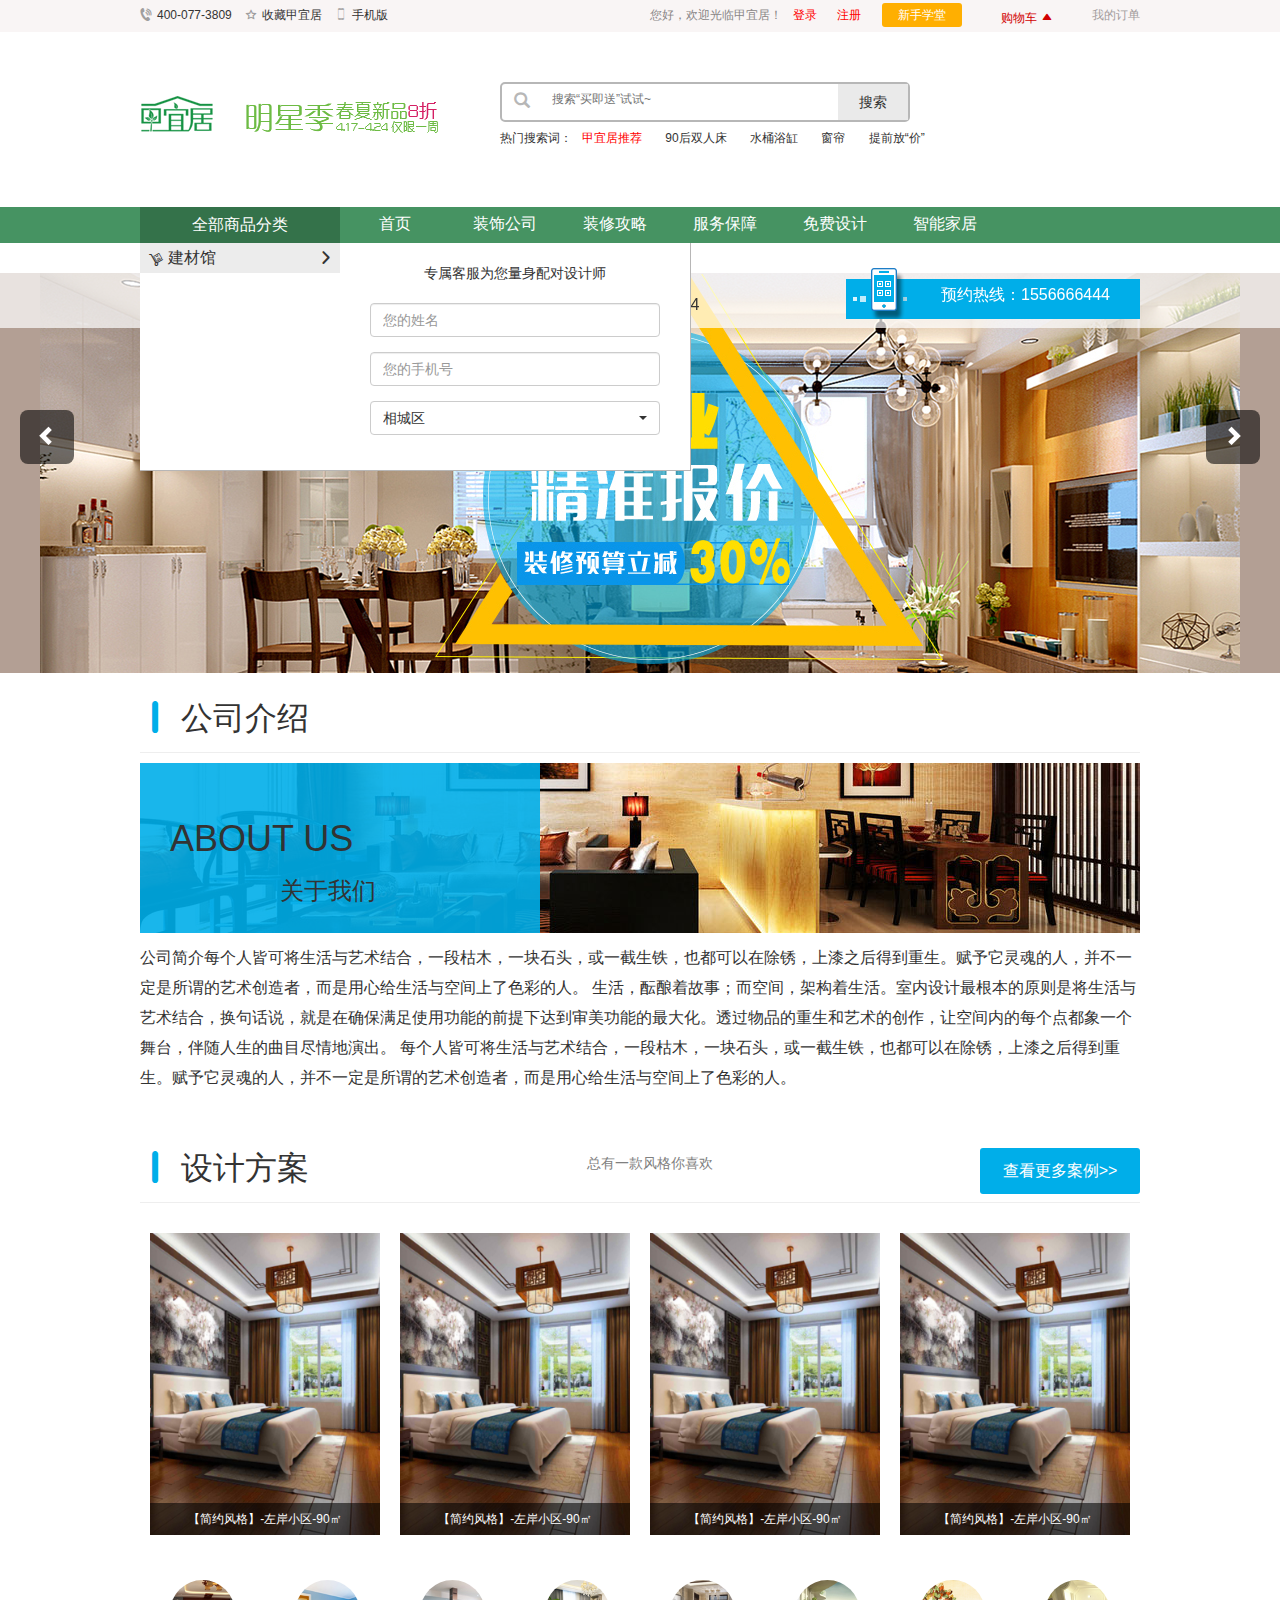
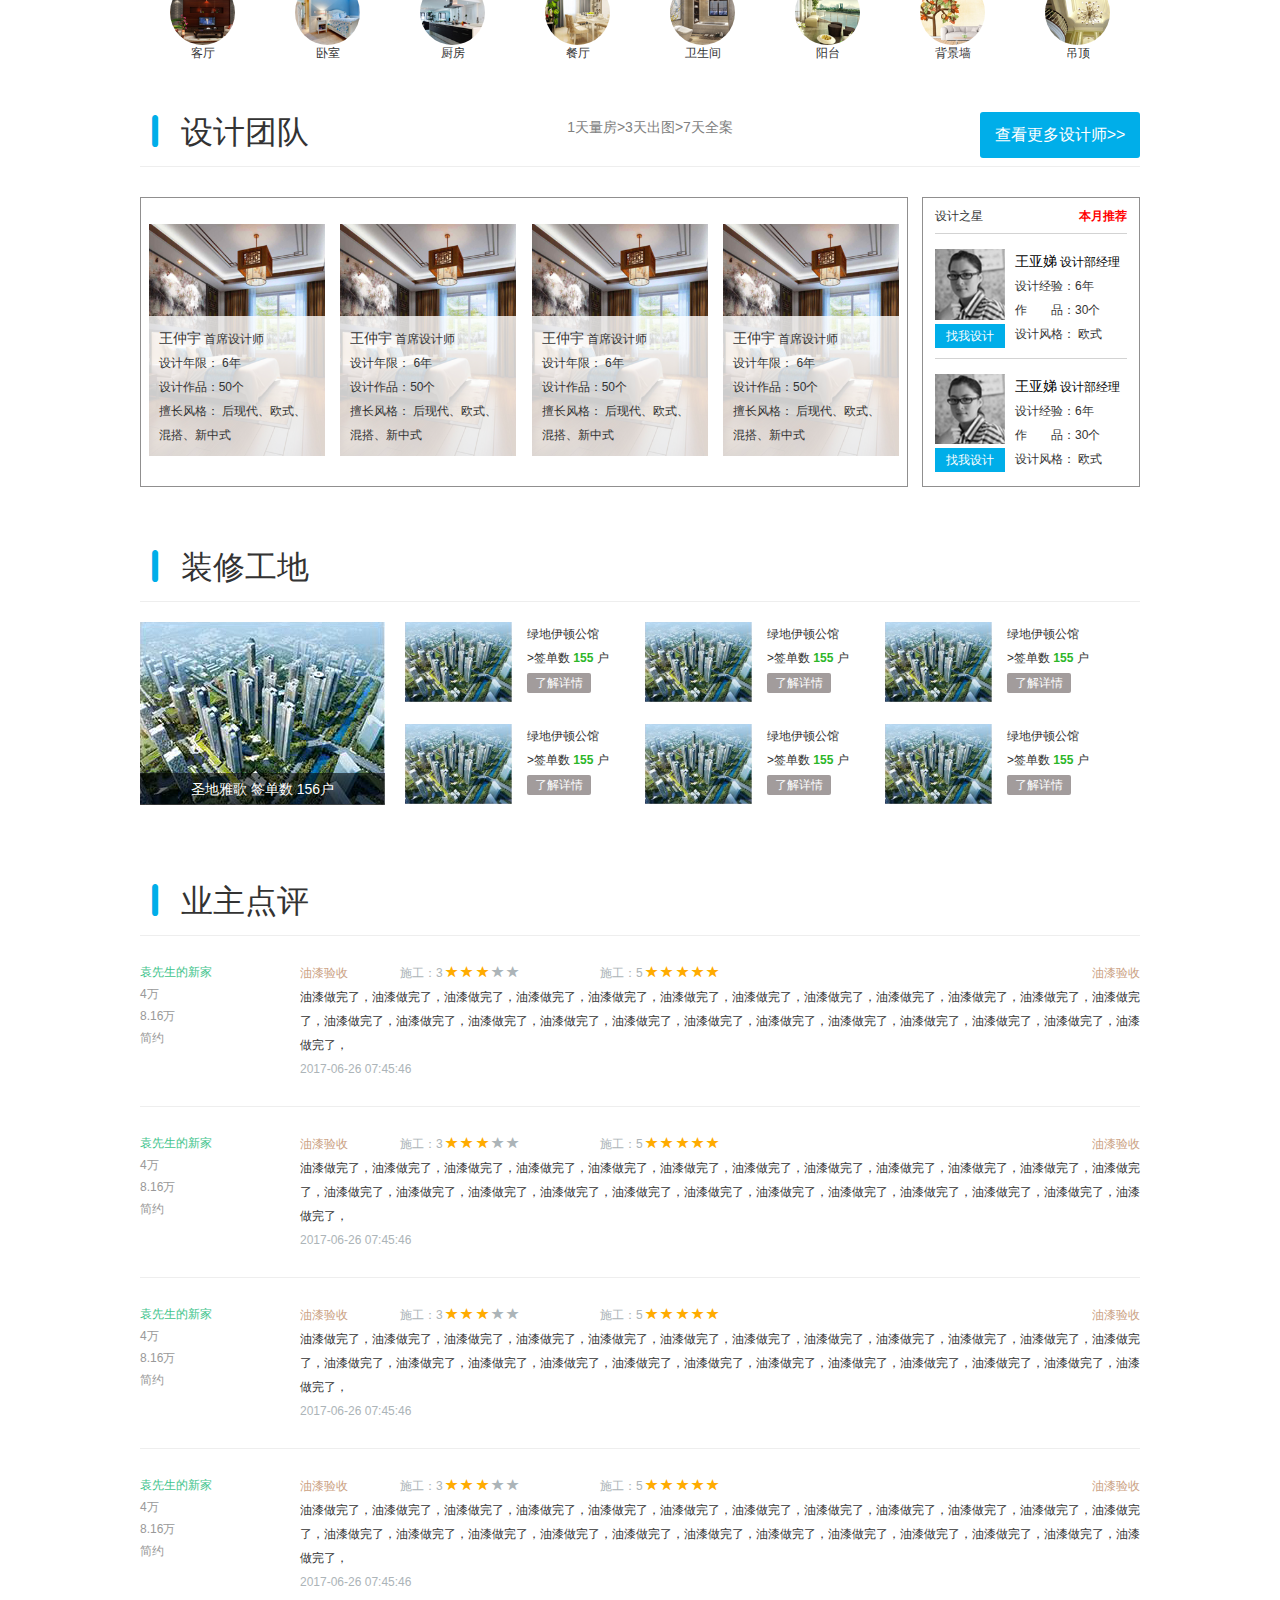
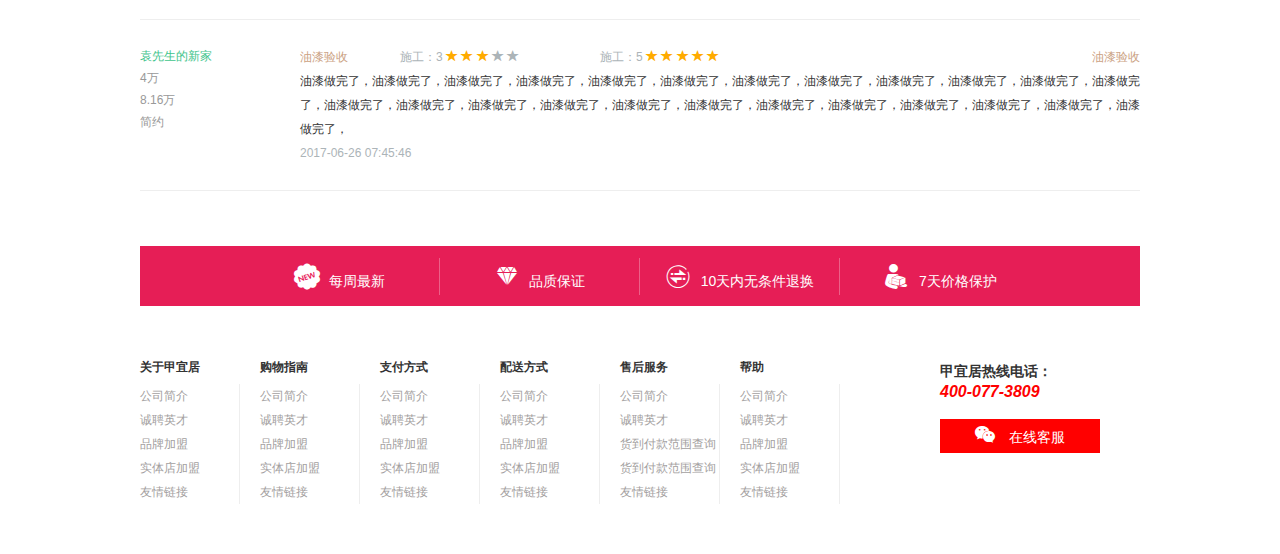
==== jyjjzgs.html @ 451e6f38 "add page" ====
<!DOCTYPE html>
<html lang="en">

<head>
    <title>甲宜居首页</title>
    <meta charset="UTF-8">
    <meta name="viewport" content="width=device-width, initial-scale=1">
    <link href="content/component/bootstrap-3.3.7-dist/css/bootstrap.css" rel="stylesheet">
    <link href="content/component/swiper2/idangerous.swiper.css" rel="stylesheet">
    <link href="content/component/bootstrap-select/bootstrap-select.css" rel="stylesheet">
    <link href="content/css/basic.css" rel="stylesheet">
    <link href="content/css/buttons.css" rel="stylesheet">
    <link rel="stylesheet" type="text/css" href="content/icon/iconfont.css">
</head>

<body>
    <div class="top_ad_bg clearfix">
        <div class="top_ad wrap-basic clearfix">
            <div class="fl top_ad_left">
                <i class="icon iconfont icon-dianhua t-one"></i>400-077-3809
                <i class="icon iconfont icon-star t-two"></i>收藏甲宜居
                <i class="icon iconfont icon-shouji t-third"></i>手机版
            </div>
            <div class="fr"><a class="topOrder" href="#">我的订单</a></div>
            <div class="shoppingCart fr"><span class="shoppingCart_txt">购物车</span> <i class="icon iconfont icon-arrow-left-copy"></i>
                <div class="shoppingProduct">
                    <ul class="shoppingProduct-ul">
                        <li class="clearfix">
                            <div class="shoppingProduct-img fl"><img src="content/img/pro.jpg"></div>
                            <div class="shoppingProduct-name fl"><span><a href="#">[jiayiju]花朵钻饰系列单肩斜挎包</a></span></div>
                            <div class="shoppingProduct-num fl"> <span class="badge pull-right">32</span> </div>
                            <div class="shoppingProduct-price fr"> <span>￥41158</span> </div>
                        </li>
                        <li class="clearfix">
                            <div class="shoppingProduct-img fl"><img src="content/img/pro.jpg"></div>
                            <div class="shoppingProduct-name fl"><span><a href="#">[jiayiju]花朵钻饰系列单肩斜挎包</a></span></div>
                            <div class="shoppingProduct-num fl"> <span class="badge pull-right">32</span> </div>
                            <div class="shoppingProduct-price fr"> <span>￥41158</span> </div>
                        </li>
                        <li class="clearfix">
                            <div class="shoppingProduct-img fl"><img src="content/img/pro.jpg"></div>
                            <div class="shoppingProduct-name fl"><span><a href="#">[jiayiju]花朵钻饰系列单肩斜挎包</a></span></div>
                            <div class="shoppingProduct-num fl"> <span class="badge pull-right">32</span> </div>
                            <div class="shoppingProduct-price fr"> <span>￥41158</span> </div>
                        </li>
                    </ul>
                </div>
            </div>
            <div class="fr top_ad_right">
                <span class="top_hello">您好，欢迎光临甲宜居！</span>
                <a href="#" class="top_login">登录</a>
                <a href="#" class="top_login">注册</a>
                <a class="top_button" href="#">新手学堂</a>
            </div>
        </div>
    </div>


    <div class="logo-head-bg clearfix">
        <div class="logo-head wrap-basic clearfix">
            <div class="logo-img fl"><img src="content/img/logo.png" alt=""></div>
            <div class="logo-seach fl">
                <div class="seach-content clearfix">
                    <div class="seach-icon fl"><i class="glyphicon glyphicon-search"></i></div>
                    <div class="seach-input-content fl"><input type="text" name="" value="" placeholder="搜索“买即送”试试~"></div>
                    <div class="seach-button fr"><a href="#">搜索</a></div>
                </div>
                <div class="seach-key clearfix">
                    <span class="seach-des">热门搜索词：</span><a href="#" class="red">甲宜居推荐</a> <a href="#">90后双人床</a>
                    <a href="#">水桶浴缸</a> <a href="#">窗帘</a> <a href="#">提前放“价”</a>
                </div>
            </div>
        </div>
    </div>

    <div class="head-navbg clearfix">
        <div class="head-nav-content wrap-basic clearfix">
            <div class="head-nav-product fl">
                <div class="head-nav-button"><a href="#">全部商品分类</a></div>
                <div class="head-nav-module clearfix">
                    <div class="head-nav-moduleA fl">
                        <div class="HeadNav-Tit headnav-wrap clearfix">
                            <div class="HeadNav-TitL fl"> <i class="icon iconfont icon-tuiche"></i> 建材馆 </div>
                            <div class="HeadNav-TitR fr"> <i class="icon iconfont icon-jiantou1"></i> </div>
                        </div>
                    </div>
                    <div class="head-nav-moduleB fr">
                        <h1 class="head-nav-message-tit">专属客服为您量身配对设计师</h1>
                        <div class="form-group head-nav-control">
                            <input type="text" class="form-control" id="name" placeholder="您的姓名">
                        </div>
                        <div class="form-group head-nav-control">
                            <input type="text" class="form-control" id="name" placeholder="您的手机号">
                        </div>
                        <div class="form-group head-nav-control">
                            <select class="selectpicker show-tick form-control">
                            <option>相城区</option>
                            <option>高新区</option>
                            <option>园区</option>
                            </select>
                        </div>
                        </div>
                        </div>
            </div>
            <div class="head-nav-list fr">
                <ul class="head-nav-list-ul clearfix">
                    <li><a href="#">首页</a></li>
                    <li><a href="#">装饰公司</a></li>
                    <li><a href="#">装修攻略</a></li>
                    <li><a href="#">服务保障</a></li>
                    <li><a href="#">免费设计</a></li>
                    <li><a href="#">智能家居</a></li>
                </ul>
            </div>
        </div>
    </div>

    <div class="head-banner-bg">
        <div class="head-banner-left head-banner-button"><i class="glyphicon glyphicon-chevron-left"></i></div>
        <div class="head-banner-right head-banner-button"><i class="glyphicon glyphicon-chevron-right"></i></div>
        <div class="head-banner-title-bg">
            <div class="head-banner-title wrap-basic clearfix">
                <div class="head-banner-company fl">
                    <h1 class="banner-name">苏州美即建筑装饰工程有限公司</h1> <span class="banner-quality">口碑值 3394</span> </div>
                <div class="head-banner-tel fr">
                    <div class="banner-tel-txt">预约热线：1556666444</div>
                    <div class="banner-weixin">
                        <img src="content/img/weixin.jpg" alt="">
                        <span>关注“一言信息”</span>
                    </div>
                </div>
            </div>
        </div>
        <div class="head-banner-content">
            <div class="swiper-container">
                <div class="swiper-wrapper">
                    <div class="swiper-slide" style="height:400px;background: url(content/img/banner01.jpg) top center no-repeat;
"></div>
                    <div class="swiper-slide" style="height:400px;background: url(content/img/banner02.jpg) top center no-repeat;
"></div>
                    <div class="swiper-slide" style="height:400px;background: url(content/img/banner03.jpg) top center no-repeat;
"></div>
                </div>
            </div>
        </div>
    </div>

    <div class="about-bg">
        <div class="wrap-basic">
            <div class="top-about-tit">
                <i class="icon iconfont icon-shuxian"></i> 公司介绍
            </div>
            <div class="top-about-img">
                <div class="about-txt">
                    <div class="about-en">about us</div>
                    <div class="about-ch">关于我们</div>
                </div>
            </div>
            <div class="top-about-profile">
                公司简介每个人皆可将生活与艺术结合，一段枯木，一块石头，或一截生铁，也都可以在除锈，上漆之后得到重生。赋予它灵魂的人，并不一定是所谓的艺术创造者，而是用心给生活与空间上了色彩的人。 生活，酝酿着故事；而空间，架构着生活。室内设计最根本的原则是将生活与艺术结合，换句话说，就是在确保满足使用功能的前提下达到审美功能的最大化。透过物品的重生和艺术的创作，让空间内的每个点都象一个舞台，伴随人生的曲目尽情地演出。
                每个人皆可将生活与艺术结合，一段枯木，一块石头，或一截生铁，也都可以在除锈，上漆之后得到重生。赋予它灵魂的人，并不一定是所谓的艺术创造者，而是用心给生活与空间上了色彩的人。
            </div>
        </div>
    </div>

    <div class="DesignScheme-bg">
        <div class="DesignScheme-tit wrap-basic clearfix">
            <div class="DesignScheme-tit-left fl"><i class="icon iconfont icon-shuxian"></i> 设计方案</div>
            <div class="DesignScheme-tit-mid fl">总有一款风格你喜欢</div>
            <div class="DesignScheme-tit-right fr"><a href="#">查看更多案例>></a></div>
        </div>

        <div class="DesignScheme-content wrap-basic">
            <ul class="clearfix">
                <li>
                    <div class="DesignScheme-name"><a href="#">【简约风格】-左岸小区-90㎡</a></div>
                    <div class="DesignScheme-img"><img src="content/img/design.jpg" alt=""></div>
                </li>
                <li>
                    <div class="DesignScheme-name"><a href="#">【简约风格】-左岸小区-90㎡</a></div>
                    <div class="DesignScheme-img"><img src="content/img/design.jpg" alt=""></div>
                </li>
                <li>
                    <div class="DesignScheme-name"><a href="#">【简约风格】-左岸小区-90㎡</a></div>
                    <div class="DesignScheme-img"><img src="content/img/design.jpg" alt=""></div>
                </li>
                <li>
                    <div class="DesignScheme-name"><a href="#">【简约风格】-左岸小区-90㎡</a></div>
                    <div class="DesignScheme-img"><img src="content/img/design.jpg" alt=""></div>
                </li>
            </ul>
        </div>

        <div class="DesignScheme-classify wrap-basic">
            <ul class="clearfix">
                <li>
                    <div class="DesignScheme-design-img"><a href="#"><img src="content/img/keting.jpg" alt=""></a></div>
                    <span class="DesignScheme-design-name">客厅</span>
                </li>
                <li>
                    <div class="DesignScheme-design-img"><a href="#"><img src="content/img/woshi.jpg" alt=""></a></div>
                    <span class="DesignScheme-design-name">卧室</span>
                </li>
                <li>
                    <div class="DesignScheme-design-img"><a href="#"><img src="content/img/chufang.jpg" alt=""></a></div>
                    <span class="DesignScheme-design-name">厨房</span>
                </li>
                <li>
                    <div class="DesignScheme-design-img"><a href="#"><img src="content/img/chanting.jpg" alt=""></a></div>
                    <span class="DesignScheme-design-name">餐厅</span>
                </li>
                <li>
                    <div class="DesignScheme-design-img"><a href="#"><img src="content/img/weishengjian.jpg" alt=""></a></div>
                    <span class="DesignScheme-design-name">卫生间</span>
                </li>
                <li>
                    <div class="DesignScheme-design-img"><a href="#"><img src="content/img/yangtai.jpg" alt=""></a></div>
                    <span class="DesignScheme-design-name">阳台</span>
                </li>
                <li>
                    <div class="DesignScheme-design-img"><a href="#"><img src="content/img/beijingqiang.jpg" alt=""></a></div>
                    <span class="DesignScheme-design-name">背景墙</span>
                </li>
                <li>
                    <div class="DesignScheme-design-img"><a href="#"><img src="content/img/diaoding.jpg" alt=""></a></div>
                    <span class="DesignScheme-design-name">吊顶</span>
                </li>
            </ul>
        </div>
    </div>


    <div class="DesignTeam-bg">
        <div class="DesignScheme-tit wrap-basic clearfix">
            <div class="DesignScheme-tit-left fl"><i class="icon iconfont icon-shuxian"></i> 设计团队</div>
            <div class="DesignScheme-tit-mid fl">1天量房>3天出图>7天全案</div>
            <div class="DesignScheme-tit-right fr"><a href="#"> 查看更多设计师>> </a></div>
        </div>

        <div class="DesignTeam-details wrap-basic clearfix">
            <div class="DesignTeam-people fl">
                <ul class="DesignTeam-list clearfix">
                    <li>
                        <a href="#"><img src="content/img/design.jpg" alt=""></a>
                        <div class="DesignTeam-member-name">
                            <span class="DTname">王仲宇</span> 首席设计师
                            <BR>
                            <p>设计年限： 6年
                                <BR> 设计作品：50个
                                <BR> 擅长风格： 后现代、欧式、 混搭、新中式
                            </p>
                        </div>
                    </li>
                    <li>
                        <a href="#"><img src="content/img/design.jpg" alt=""></a>
                        <div class="DesignTeam-member-name">
                            <span class="DTname">王仲宇</span> 首席设计师
                            <BR>
                            <p>设计年限： 6年
                                <BR> 设计作品：50个
                                <BR> 擅长风格： 后现代、欧式、 混搭、新中式
                            </p>
                        </div>
                    </li>
                    <li>
                        <a href="#"><img src="content/img/design.jpg" alt=""></a>
                        <div class="DesignTeam-member-name">
                            <span class="DTname">王仲宇</span> 首席设计师
                            <BR>
                            <p>设计年限： 6年
                                <BR> 设计作品：50个
                                <BR> 擅长风格： 后现代、欧式、 混搭、新中式
                            </p>
                        </div>
                    </li>
                    <li>
                        <a href="#"><img src="content/img/design.jpg" alt=""></a>
                        <div class="DesignTeam-member-name">
                            <span class="DTname">王仲宇</span> 首席设计师
                            <BR>
                            <p>设计年限： 6年
                                <BR> 设计作品：50个
                                <BR> 擅长风格： 后现代、欧式、 混搭、新中式
                            </p>
                        </div>
                    </li>
                </ul>
            </div>
            <div class="DesignTeam-star fr">
                <div class="DesignTeam-star-top clearfix">
                    <div class="DesignTeam-star-topL fl">设计之星</div>
                    <div class="DesignTeam-star-topR fr">本月推荐</div>
                </div>

                <div class="DesignTeam-star-list">
                    <ul>
                        <li class="clearfix">
                            <div class="DT-star-L fl">
                                <img src="content/img/people.jpg" alt="">
                                <a href="#" class="DT-A">找我设计</a>
                            </div>
                            <div class="DT-star-R fr">
                                <div class="starName"><span>王亚娣</span> 设计部经理</div>
                                设计经验：6年
                                <BR> 作　　品：30个
                                <BR> 设计风格： 欧式
                            </div>
                        </li>
                        <li class="clearfix">
                            <div class="DT-star-L fl">
                                <img src="content/img/people.jpg" alt="">
                                <a href="#" class="DT-A">找我设计</a>
                            </div>
                            <div class="DT-star-R fr">
                                <div class="starName"><span>王亚娣</span> 设计部经理</div>
                                设计经验：6年
                                <BR> 作　　品：30个
                                <BR> 设计风格： 欧式
                            </div>
                        </li>
                    </ul>
                </div>
            </div>
        </div>
    </div>

    <div class="workplace-bg">
        <div class="workplace-tit wrap-basic">
            <div class="top-about-tit">
                <i class="icon iconfont icon-shuxian"></i> 装修工地
            </div>
            <div class="workplace-one clearfix wrap-basic">
                <div class="fl workplace-one-L">
                    <div class="workplace-big-name">圣地雅歌 签单数 156户</div>
                    <img src="content/img/workplace.jpg" width="245" height="183" alt=""></div>
                <div class="fr workplace-one-R clearfix">
                    <ul class="workplace-one-ul">
                        <li class="clearfix">
                            <div class="workplace-sm-img fl"><img src="content/img/workplace.jpg" height="80" width="107" alt=""></div>
                            <div class="workplace-sm-txt fr">
                                <span>绿地伊顿公馆</span>
                                <BR>
                                <span class="qd-num">>签单数 <b>155</b> 户</span>
                                <BR>
                                <a href="#" class="wp-button">了解详情</a>
                            </div>
                        </li>
                        <li class="clearfix">
                            <div class="workplace-sm-img fl"><img src="content/img/workplace.jpg" height="80" width="107" alt=""></div>
                            <div class="workplace-sm-txt fr">
                                <span>绿地伊顿公馆</span>
                                <BR>
                                <span class="qd-num">>签单数 <b>155</b> 户</span>
                                <BR>
                                <a href="#" class="wp-button">了解详情</a>
                            </div>
                        </li>
                        <li class="clearfix">
                            <div class="workplace-sm-img fl"><img src="content/img/workplace.jpg" height="80" width="107" alt=""></div>
                            <div class="workplace-sm-txt fr">
                                <span>绿地伊顿公馆</span>
                                <BR>
                                <span class="qd-num">>签单数 <b>155</b> 户</span>
                                <BR>
                                <a href="#" class="wp-button">了解详情</a>
                            </div>
                        </li>
                        <li class="clearfix">
                            <div class="workplace-sm-img fl"><img src="content/img/workplace.jpg" height="80" width="107" alt=""></div>
                            <div class="workplace-sm-txt fr">
                                <span>绿地伊顿公馆</span>
                                <BR>
                                <span class="qd-num">>签单数 <b>155</b> 户</span>
                                <BR>
                                <a href="#" class="wp-button">了解详情</a>
                            </div>
                        </li>
                        <li class="clearfix">
                            <div class="workplace-sm-img fl"><img src="content/img/workplace.jpg" height="80" width="107" alt=""></div>
                            <div class="workplace-sm-txt fr">
                                <span>绿地伊顿公馆</span>
                                <BR>
                                <span class="qd-num">>签单数 <b>155</b> 户</span>
                                <BR>
                                <a href="#" class="wp-button">了解详情</a>
                            </div>
                        </li>
                        <li class="clearfix">
                            <div class="workplace-sm-img fl"><img src="content/img/workplace.jpg" height="80" width="107" alt=""></div>
                            <div class="workplace-sm-txt fr">
                                <span>绿地伊顿公馆</span>
                                <BR>
                                <span class="qd-num">>签单数 <b>155</b> 户</span>
                                <BR>
                                <a href="#" class="wp-button">了解详情</a>
                            </div>
                        </li>
                    </ul>
                </div>
            </div>
            <div class="workplace-two clearfix wrap-basic"></div>
        </div>
    </div>


    <div class="ownerReviews-bg">
        <div class="ownerReviews-all wrap-basic">
            <div class="top-about-tit">
                <i class="icon iconfont icon-shuxian"></i> 业主点评
            </div>
            <div class="ownerReviews-content">
                <ul class="ownerReviews-ul">
                    <li class="clearfix">
                        <div class="ownerReviews-ownername fl">
                            <span>袁先生的新家</span>
                            <p>4万
                                <BR> 8.16万
                                <BR> 简约
                            </p>
                        </div>
                        <div class="ownerReviews-ownercomment fr">
                            <div class="ownerReviews-oneline clearfix">
                                <div class="ownerReviews-oneline-a fl">油漆验收</div>
                                <div class="ownerReviews-oneline-b fl">施工：3 <i class="glyphicon glyphicon-star yell"></i> <i class="glyphicon glyphicon-star yell"></i>                                    <i class="glyphicon glyphicon-star yell"></i> <i class="glyphicon glyphicon-star"></i>                                    <i class="glyphicon glyphicon-star"></i> </div>
                                <div class="ownerReviews-oneline-c fl">施工：5 <i class="glyphicon glyphicon-star yell"></i> <i class="glyphicon glyphicon-star yell"></i>                                    <i class="glyphicon glyphicon-star yell"></i> <i class="glyphicon glyphicon-star yell"></i>                                    <i class="glyphicon glyphicon-star yell"></i> </div>
                                <div class="ownerReviews-oneline-d fr">油漆验收</div>
                            </div>
                            <div class="ownerReviews-twoline">
                                油漆做完了，油漆做完了，油漆做完了，油漆做完了，油漆做完了，油漆做完了，油漆做完了，油漆做完了，油漆做完了，油漆做完了，油漆做完了，油漆做完了，油漆做完了，油漆做完了，油漆做完了，油漆做完了，油漆做完了，油漆做完了，油漆做完了，油漆做完了，油漆做完了，油漆做完了，油漆做完了，油漆做完了，
                            </div>
                            <div class="ownerReviews-timeline">
                                2017-06-26 07:45:46
                            </div>

                        </div>
                    </li>
                    <li class="clearfix">
                        <div class="ownerReviews-ownername fl">
                            <span>袁先生的新家</span>
                            <p>4万
                                <BR> 8.16万
                                <BR> 简约
                            </p>
                        </div>
                        <div class="ownerReviews-ownercomment fr">
                            <div class="ownerReviews-oneline clearfix">
                                <div class="ownerReviews-oneline-a fl">油漆验收</div>
                                <div class="ownerReviews-oneline-b fl">施工：3 <i class="glyphicon glyphicon-star yell"></i> <i class="glyphicon glyphicon-star yell"></i>                                    <i class="glyphicon glyphicon-star yell"></i> <i class="glyphicon glyphicon-star"></i>                                    <i class="glyphicon glyphicon-star"></i> </div>
                                <div class="ownerReviews-oneline-c fl">施工：5 <i class="glyphicon glyphicon-star yell"></i> <i class="glyphicon glyphicon-star yell"></i>                                    <i class="glyphicon glyphicon-star yell"></i> <i class="glyphicon glyphicon-star yell"></i>                                    <i class="glyphicon glyphicon-star yell"></i> </div>
                                <div class="ownerReviews-oneline-d fr">油漆验收</div>
                            </div>
                            <div class="ownerReviews-twoline">
                                油漆做完了，油漆做完了，油漆做完了，油漆做完了，油漆做完了，油漆做完了，油漆做完了，油漆做完了，油漆做完了，油漆做完了，油漆做完了，油漆做完了，油漆做完了，油漆做完了，油漆做完了，油漆做完了，油漆做完了，油漆做完了，油漆做完了，油漆做完了，油漆做完了，油漆做完了，油漆做完了，油漆做完了，
                            </div>
                            <div class="ownerReviews-timeline">
                                2017-06-26 07:45:46
                            </div>

                        </div>
                    </li>
                    <li class="clearfix">
                        <div class="ownerReviews-ownername fl">
                            <span>袁先生的新家</span>
                            <p>4万
                                <BR> 8.16万
                                <BR> 简约
                            </p>
                        </div>
                        <div class="ownerReviews-ownercomment fr">
                            <div class="ownerReviews-oneline clearfix">
                                <div class="ownerReviews-oneline-a fl">油漆验收</div>
                                <div class="ownerReviews-oneline-b fl">施工：3 <i class="glyphicon glyphicon-star yell"></i> <i class="glyphicon glyphicon-star yell"></i>                                    <i class="glyphicon glyphicon-star yell"></i> <i class="glyphicon glyphicon-star"></i>                                    <i class="glyphicon glyphicon-star"></i> </div>
                                <div class="ownerReviews-oneline-c fl">施工：5 <i class="glyphicon glyphicon-star yell"></i> <i class="glyphicon glyphicon-star yell"></i>                                    <i class="glyphicon glyphicon-star yell"></i> <i class="glyphicon glyphicon-star yell"></i>                                    <i class="glyphicon glyphicon-star yell"></i> </div>
                                <div class="ownerReviews-oneline-d fr">油漆验收</div>
                            </div>
                            <div class="ownerReviews-twoline">
                                油漆做完了，油漆做完了，油漆做完了，油漆做完了，油漆做完了，油漆做完了，油漆做完了，油漆做完了，油漆做完了，油漆做完了，油漆做完了，油漆做完了，油漆做完了，油漆做完了，油漆做完了，油漆做完了，油漆做完了，油漆做完了，油漆做完了，油漆做完了，油漆做完了，油漆做完了，油漆做完了，油漆做完了，
                            </div>
                            <div class="ownerReviews-timeline">
                                2017-06-26 07:45:46
                            </div>

                        </div>
                    </li>
                    <li class="clearfix">
                        <div class="ownerReviews-ownername fl">
                            <span>袁先生的新家</span>
                            <p>4万
                                <BR> 8.16万
                                <BR> 简约
                            </p>
                        </div>
                        <div class="ownerReviews-ownercomment fr">
                            <div class="ownerReviews-oneline clearfix">
                                <div class="ownerReviews-oneline-a fl">油漆验收</div>
                                <div class="ownerReviews-oneline-b fl">施工：3 <i class="glyphicon glyphicon-star yell"></i> <i class="glyphicon glyphicon-star yell"></i>                                    <i class="glyphicon glyphicon-star yell"></i> <i class="glyphicon glyphicon-star"></i>                                    <i class="glyphicon glyphicon-star"></i> </div>
                                <div class="ownerReviews-oneline-c fl">施工：5 <i class="glyphicon glyphicon-star yell"></i> <i class="glyphicon glyphicon-star yell"></i>                                    <i class="glyphicon glyphicon-star yell"></i> <i class="glyphicon glyphicon-star yell"></i>                                    <i class="glyphicon glyphicon-star yell"></i> </div>
                                <div class="ownerReviews-oneline-d fr">油漆验收</div>
                            </div>
                            <div class="ownerReviews-twoline">
                                油漆做完了，油漆做完了，油漆做完了，油漆做完了，油漆做完了，油漆做完了，油漆做完了，油漆做完了，油漆做完了，油漆做完了，油漆做完了，油漆做完了，油漆做完了，油漆做完了，油漆做完了，油漆做完了，油漆做完了，油漆做完了，油漆做完了，油漆做完了，油漆做完了，油漆做完了，油漆做完了，油漆做完了，
                            </div>
                            <div class="ownerReviews-timeline">
                                2017-06-26 07:45:46
                            </div>

                        </div>
                    </li>
                    <li class="clearfix">
                        <div class="ownerReviews-ownername fl">
                            <span>袁先生的新家</span>
                            <p>4万
                                <BR> 8.16万
                                <BR> 简约
                            </p>
                        </div>
                        <div class="ownerReviews-ownercomment fr">
                            <div class="ownerReviews-oneline clearfix">
                                <div class="ownerReviews-oneline-a fl">油漆验收</div>
                                <div class="ownerReviews-oneline-b fl">施工：3 <i class="glyphicon glyphicon-star yell"></i> <i class="glyphicon glyphicon-star yell"></i>                                    <i class="glyphicon glyphicon-star yell"></i> <i class="glyphicon glyphicon-star"></i>                                    <i class="glyphicon glyphicon-star"></i> </div>
                                <div class="ownerReviews-oneline-c fl">施工：5 <i class="glyphicon glyphicon-star yell"></i> <i class="glyphicon glyphicon-star yell"></i>                                    <i class="glyphicon glyphicon-star yell"></i> <i class="glyphicon glyphicon-star yell"></i>                                    <i class="glyphicon glyphicon-star yell"></i> </div>
                                <div class="ownerReviews-oneline-d fr">油漆验收</div>
                            </div>
                            <div class="ownerReviews-twoline">
                                油漆做完了，油漆做完了，油漆做完了，油漆做完了，油漆做完了，油漆做完了，油漆做完了，油漆做完了，油漆做完了，油漆做完了，油漆做完了，油漆做完了，油漆做完了，油漆做完了，油漆做完了，油漆做完了，油漆做完了，油漆做完了，油漆做完了，油漆做完了，油漆做完了，油漆做完了，油漆做完了，油漆做完了，
                            </div>
                            <div class="ownerReviews-timeline">
                                2017-06-26 07:45:46
                            </div>

                        </div>
                    </li>
                </ul>
            </div>
        </div>
    </div>


    <div class="fnav-bg">
        <div class="fnav wrap-basic">
            <ul>
                <li><i class="icon iconfont icon-new"></i> 每周最新</li>
                <li><i class="icon iconfont icon-pinzhi"></i> 品质保证</li>
                <li><i class="icon iconfont icon-tuihuanhuo"></i> 10天内无条件退换</li>
                <li><i class="icon iconfont icon-kuaidi"></i> 7天价格保护</li>
            </ul>
        </div>
    </div>

    <div class="foot-content-bg">
        <div class="foot-content wrap-basic clearfix">
            <div class="foot-navlist fl clearfix">

                <div class="foot-nav-one fl">
                    <h2>关于甲宜居</h2>
                    <ul class="second-foot-nav">
                        <li><a href="#">公司简介</a></li>
                        <li><a href="#">诚聘英才</a></li>
                        <li><a href="#">品牌加盟</a></li>
                        <li><a href="#">实体店加盟</a></li>
                        <li><a href="#">友情链接</a></li>
                    </ul>
                </div>

                <div class="foot-nav-two fl">
                    <h2>购物指南</h2>
                    <ul class="second-foot-nav">
                        <li><a href="#">公司简介</a></li>
                        <li><a href="#">诚聘英才</a></li>
                        <li><a href="#">品牌加盟</a></li>
                        <li><a href="#">实体店加盟</a></li>
                        <li><a href="#">友情链接</a></li>
                    </ul>
                </div>

                <div class="foot-nav-third fl">
                    <h2>支付方式</h2>
                    <ul class="second-foot-nav">
                        <li><a href="#">公司简介</a></li>
                        <li><a href="#">诚聘英才</a></li>
                        <li><a href="#">品牌加盟</a></li>
                        <li><a href="#">实体店加盟</a></li>
                        <li><a href="#">友情链接</a></li>
                    </ul>
                </div>

                <div class="foot-nav-four fl">
                    <h2>配送方式</h2>
                    <ul class="second-foot-nav">
                        <li><a href="#">公司简介</a></li>
                        <li><a href="#">诚聘英才</a></li>
                        <li><a href="#">品牌加盟</a></li>
                        <li><a href="#">实体店加盟</a></li>
                        <li><a href="#">友情链接</a></li>
                    </ul>
                </div>

                <div class="foot-nav-five fl">
                    <h2>售后服务</h2>
                    <ul class="second-foot-nav">
                        <li><a href="#">公司简介</a></li>
                        <li><a href="#">诚聘英才</a></li>
                        <li><a href="#">货到付款范围查询</a></li>
                        <li><a href="#">货到付款范围查询</a></li>
                        <li><a href="#">友情链接</a></li>
                    </ul>
                </div>

                <div class="foot-nav-six fl">
                    <h2>帮助</h2>
                    <ul class="second-foot-nav">
                        <li><a href="#">公司简介</a></li>
                        <li><a href="#">诚聘英才</a></li>
                        <li><a href="#">品牌加盟</a></li>
                        <li><a href="#">实体店加盟</a></li>
                        <li><a href="#">友情链接</a></li>
                    </ul>
                </div>

            </div>
            <div class="foot-weixin fr">
                <span class="foot-bottom-txt">甲宜居热线电话：</span>
                <span class="foot-bottom-tel"><i>400-077-3809</i></span>
                <a href="#" class="foot-kefu">
                     <i class="icon iconfont icon-weixin" ></i> 在线客服 
                  </a>
            </div>
        </div>
    </div>

    <script src="content/js/jquery.js"></script>
    <script src="content/component/bootstrap-3.3.7-dist/js/bootstrap.js"></script>
    <script src="content/component/swiper2/idangerous.swiper.min.js"></script>
    <script src="content/component/bootstrap-select/bootstrap-select.js"></script>
    <script src="content/js/basic.js"></script>
</body>

</html>
---- content/css/basic.css ----
/* 公共部分 */

body,
ul,
ol,
li,
p,
h1,
h2,
h3,
h4,
h5,
h6,
form,
fieldset,
table,
td,
img,
div {
    margin: 0;
    padding: 0;
    border: 0;
}

ul,
ol {
    list-style-type: none;
}

select,
input,
img,
select {
    vertical-align: middle;
}

table {
    border-collapse: collapse;
    border-spacing: 0;
}

p {
    word-wrap: break-word
}

body {
    font-family: '微软雅黑', Arial, Helvetica, sans-serif;
    color: #333;
    font-size: 12px;
}

a,
a:visited,
a:hover,
a:active {
    text-decoration: none;
}

a {
    color: #333;
    transition: all .2s ease .2s;
    -moz-transition: all .2s ease .2s;
    -o-transition: all .2s ease .2s;
    -webkit-transition: all .2s ease .2s;
}

.fl {
    float: left;
}

.fr {
    float: right;
}

.tranbottom {
    transform: rotate(180deg);
    -ms-transform: rotate(180deg);
    -moz-transform: rotate(180deg);
    -webkit-transform: rotate(180deg);
    -o-transform: rotate(180deg);
}

.wrap-basic {
    width: 1000px;
    margin: 0 auto;
    text-align: left;
}

.yell {
    color: #ffab00;
}


/* 头部工具条 */

.top_ad_bg {
    background-color: #f9f5f5;
    height: 32px;
}

.top_ad .t-one {
    padding: 0 5px 0 0;
}

.top_ad .t-two {
    padding: 0 5px 0 10px;
}

.top_ad .t-third {
    padding: 0 5px 0 10px;
}

.top_ad i {
    color: #a09e9e;
}

.top_ad_left {
    width: 350px;
    line-height: 30px;
}

.top_ad_right {
    line-height: 30px;
}

.top_ad_right a.top_button {
    display: inline-block;
    width: 80px;
    margin: 0 10px;
    text-align: center;
    background-color: #ffaf01;
    border-radius: 3px;
    line-height: 24px;
    color: #fff;
    height: 24px;
}

.top_ad_right a.top_button:hover {
    background-color: #339966;
}

.top_ad_right a.top_login {
    margin: 0 8px;
    color: red;
}

.shoppingCart {
    width: 100px;
    margin: 4px 15px 0 5px;
    border-left: 1px solid #f9f5f5;
    border-top: 1px solid #f9f5f5;
    border-right: 1px solid #f9f5f5;
    line-height: 26px;
    height: 26px;
    text-align: center;
    position: relative;
}

.shoppingCart:hover {
    background-color: #fff;
    border-left: 1px solid #eee;
    border-top: 1px solid #eee;
    border-right: 1px solid #eee;
}

.shoppingCart .shoppingCart_txt {
    color: #d10000;
    cursor: pointer;
}

.shoppingCart .shoppingProduct {
    width: 290px;
    position: absolute;
    text-align: left;
    background-color: #fff;
    border: 1px solid #eee;
    left: -127px;
    top: 25px;
    display: none;
}

.shoppingCart .shoppingProduct-ul {
    width: 270px;
    margin: 10px auto;
}

.shoppingCart .shoppingProduct-ul li {
    padding: 10px 0 10px 0;
    border-bottom: 1px solid #eee;
}

.shoppingCart i {
    color: #d10000;
    display: inline-block;
    transition: all .2s ease .2s;
    -moz-transition: all .2s ease .2s;
    -o-transition: all .2s ease .2s;
    -webkit-transition: all .2s ease .2s;
}

.top_ad a.topOrder {
    color: #a29c9c;
    line-height: 30px;
}

.top_ad_right .top_hello {
    color: #8a8787;
}

.shoppingProduct-ul li .shoppingProduct-img {
    width: 55px;
}

.shoppingProduct-ul li .shoppingProduct-name {
    width: 115px;
}

.shoppingProduct-ul li .shoppingProduct-name span {
    padding: 0 5px;
    line-height: 22px;
    display: -webkit-box!important;
    overflow: hidden;
    text-overflow: ellipsis;
    word-break: break-all;
    -webkit-box-orient: vertical;
    -webkit-line-clamp: 2;
}

.shoppingProduct-ul li .shoppingProduct-name a {
    color: #b7b7b7;
}

.shoppingProduct-ul li .shoppingProduct-num {
    width: 36px;
    margin: 6px 4px 0 0;
    text-align: center;
}

.shoppingProduct-ul li .shoppingProduct-price {
    width: 50px;
    color: #dc154d;
}


/* 头部LOGO和搜索 */

.logo-head-bg {
    height: 175px;
    background-color: #fff;
}

.logo-img {
    margin-top: 60px;
    width: 360px;
}

.logo-seach {
    margin-top: 50px;
}

.seach-content {
    width: 410px;
    height: 40px;
    border-radius: 5px;
    border: 2px solid #b7b7b7;
}

.seach-icon {
    width: 40px;
    text-align: center;
    line-height: 36px;
    font-size: 16px;
    color: #b7b7b7;
}

.seach-input-content input {
    width: 250px;
    border: 0;
    height: 30px;
    line-height: 30px;
    padding: 0 10px;
}

.seach-button {
    width: 70px;
}

.seach-button a {
    display: block;
    font-size: 14px;
    line-height: 36px;
    text-align: center;
    background-color: #eaeaea;
}

.seach-key {
    line-height: 32px;
}

.seach-key a {
    margin: 0 10px;
}

.seach-key a.red {
    color: red;
}


/* 头部导航 */

.head-navbg {
    height: 36px;
    background-color: #469362;
}

.head-nav-product {
    width: 200px;
    background-color: #34724a;
    position: relative;
}

.head-nav-list {
    width: 800px;
}

.head-nav-button {
    text-align: center;
}

.head-nav-button a {
    font-size: 16px;
    line-height: 36px;
    color: #fff;
}

.head-nav-list-ul>li {
    float: left;
    width: 110px;
    height: 34px;
    line-height: 34px;
    text-align: center;
}

.head-nav-list-ul>li a {
    display: block;
    color: #fff;
    font-size: 16px;
}

.head-nav-list-ul>li a:hover {
    background-color: #fff;
    color: #469362;
}

.headnav-wrap{
    margin:0 8px;
}

.head-nav-module{
    width:551px;
    position:absolute;
    z-index:100;
    padding:0px 0px 20px 0px;
    border-right: 1px solid #b7b6b6;
    border-bottom: 1px solid #b7b6b6;
    background-color: #fff;
}

.head-nav-moduleA{
    width:200px;
    background-color: #ececec;
}

.head-nav-moduleA > .HeadNav-Tit{
    line-height:30px;
}

.head-nav-message-tit{
    font-size: 14px;
    text-align: center;
    height:60px;
    line-height:60px;
}

.head-nav-moduleA .HeadNav-TitL{
    font-size:16px;
}

.head-nav-moduleB{
    width: 350px;
}

.head-nav-control{
    padding:0 30px;
}

/* 头部banner大图 */

.head-banner-bg {
    height: 440px;
    position: relative;
    width: 100%;
}

.head-banner-content {
    height: 400px;
    padding-top: 30px;
}

.head-banner-button {
    width: 54px;
    height: 54px;
    font-size: 20px;
    line-height: 54px;
    top: 38%;
    text-align: center;
    background-color: rgba(0, 0, 0, 0.57);
    color: #fff;
    border-radius: 8px;
    position: absolute;
    cursor: pointer;
}

.head-banner-left {
    left: 20px;
    z-index: 80;
}

.head-banner-right {
    right: 20px;
    z-index: 80;
}

.head-banner-title-bg {
    position: absolute;
    top: 15px;
    width: 100%;
    height: 70px;
    background-color: rgba(255, 255, 255, 0.7);
    z-index: 90;
}

.head-banner-company {
    padding-top: 24px;
}

.banner-name {
    display: inline-block;
    font-size: 32px;
}

.banner-quality {
    font-size: 16px;
    margin-left: 20px;
}

.head-banner-tel {
    width: 294px;
    height: 51px;
    position: relative;
    margin-top: 10px;
    background: url(../img/telbanner.png) top left no-repeat;
}

.banner-weixin {
    position: absolute;
    width: 178px;
    height: 178px;
    display: none;
    background-color: rgba(255, 255, 255, 0.7);
    border: 2px solid #00aee9;
    text-align: center;
}

.banner-tel-txt {
    font-size: 16px;
    text-align: left;
    padding-left: 95px;
    padding-top: 16px;
    color: #fff;
}

.banner-weixin img {
    margin-top: 20px;
    margin-bottom: 10px;
}

.banner-weixin span {
    display: block;
    font-size: 16px;
}


/* AboutUs部分 */

.top-about-tit {
    font-size: 32px;
    height: 70px;
    line-height: 70px;
    border-bottom: 1px solid #eee;
}

.top-about-tit i {
    color: #00aee9;
}

.top-about-img {
    background: url(../img/about.jpg) top left no-repeat;
    height: 170px;
    margin: 10px 0;
}

.about-txt {
    background-color: rgba(0, 174, 233, 0.9);
    width: 400px;
    height: 100%;
}

.about-en {
    font-size: 36px;
    text-transform: uppercase;
    padding: 50px 0 0 30px;
}

.about-ch {
    font-size: 24px;
    padding: 10px 0 0 140px;
}

.top-about-profile {
    font-size: 16px;
    line-height: 30px;
    margin: 0 0 40px 0;
}


/* 设计方案 */

.DesignScheme-tit {
    height: 70px;
    border-bottom: 1px solid #eee;
    overflow: hidden;
}

.DesignScheme-tit-left {
    font-size: 32px;
    line-height: 70px;
    width: 180px;
}

.DesignScheme-tit-left i {
    color: #00aee9;
}

.DesignScheme-tit-mid {
    width: 660px;
    text-align: center;
    padding-top: 20px;
    color: #808080;
    font-size: 14px;
}

.DesignScheme-tit-right {
    width: 160px;
    padding-top: 15px;
}

.DesignScheme-tit-right a {
    display: block;
    text-align: center;
    height: 46px;
    line-height: 46px;
    background-color: #00aee9;
    border-radius: 3px;
    font-size: 16px;
    color: #fff;
}

.DesignScheme-tit-right a:hover {
    background-color: #ffc001;
}

.DesignScheme-content {
    padding: 30px 0;
}

.DesignScheme-content li {
    width: 230px;
    margin: 0 10px;
    float: left;
    position: relative;
}

.DesignScheme-content li img {
    width: 100%;
}

.DesignScheme-name {
    position: absolute;
    width: 100%;
    line-height: 32px;
    height: 32px;
    text-align: center;
    background-color: rgba(0, 0, 0, 0.57);
    bottom: 0;
}

.DesignScheme-name a {
    color: #fff;
}

.DesignScheme-classify {
    padding: 15px 0;
}

.DesignScheme-classify li {
    width: 65px;
    margin: 0 30px;
    text-align: center;
    float: left;
}

.DesignScheme-classify li img {
    width: 100%;
    border-radius: 50%;
}


/* 设计团队 */

.DesignTeam-bg {
    margin-top: 20px;
}

.DesignTeam-people {
    border: 1px solid #908f8f;
    height: 290px;
    width: 768px;
}

.DesignTeam-star {
    height: 290px;
    width: 218px;
    border: 1px solid #908f8f;
}

.DesignTeam-details {
    padding: 30px 0;
}

.DesignTeam-list {
    padding: 26px 0 0 0;
}

.DesignTeam-list li {
    width: 23%;
    margin: 0 1%;
    overflow: hidden;
    float: left;
    position: relative;
}

.DesignTeam-list li img {
    width: 100%;
}

.DesignTeam-member-name {
    background-color: rgba(255, 255, 255, 0.8);
    position: absolute;
    width: 100%;
    padding: 10px;
    height: 140px;
    line-height: 24px;
    z-index: 100;
    bottom: 0;
}

.DesignTeam-member-name .DTname {
    font-size: 14px;
}

.DesignTeam-star-top {
    border-bottom: 1px solid #d3d3d3;
    line-height: 36px;
    margin: 0 12px;
    height: 36px;
}

.DesignTeam-star-topR {
    font-weight: bold;
    color: red;
}

.DesignTeam-star-list ul {
    margin: 0 12px;
}

.DesignTeam-star-list ul li {
    margin: 5px 0;
    padding: 10px 0;
}

.DesignTeam-star-list ul li:first-child {
    border-bottom: 1px solid #d3d3d3;
}

.DesignTeam-star-list .DT-star-L {
    width: 70px;
}

.DesignTeam-star-list .DT-star-L img {
    width: 100%;
}

.DesignTeam-star-list .DT-star-R {
    width: 112px;
    line-height: 24px;
}

.DT-star-R .starName {
    color: #000;
}

.DT-star-R .starName span {
    font-size: 14px;
}

.DT-star-L a {
    display: block;
    line-height: 24px;
    height: 24px;
    background-color: #00aee9;
    color: #fff;
    text-align: center;
    margin-top: 4px;
}


/* 装修工地 */

.workplace-bg {
    margin: 15px 0 20px 0;
}

.workplace-one {
    padding: 20px 0;
}

.workplace-one-L {
    width: 245px;
    height: 183px;
    position: relative;
}

.workplace-one-R {
    width: 735px;
}

.workplace-big-name {
    height: 32px;
    line-height: 32px;
    width: 100%;
    position: absolute;
    bottom: 0;
    text-align: center;
    font-size: 14px;
    background-color: rgba(0, 0, 0, 0.57);
    color: #fff;
}

.workplace-sm-txt {
    line-height: 24px;
}

.workplace-one-ul li {
    width: 240px;
    float: left;
    padding: 0 10px 22px 0;
}

.workplace-sm-img {
    width: 108px;
}

.workplace-sm-txt {
    width: 108px;
}

.qd-num b {
    color: #2db628;
}

.workplace-sm-txt a.wp-button {
    display: block;
    line-height: 20px;
    height: 20px;
    width: 64px;
    text-align: center;
    background-color: #a29c9c;
    color: #fff;
    margin-top: 3px;
    border-radius: 2px;
}


/* 业主点评 */

.ownerReviews-bg {
    margin: 15px 0 20px 0;
}

.ownerReviews-ul li {
    padding: 25px 0;
    border-bottom: 1px solid #eee;
}

.ownerReviews-ownername {
    width: 140px;
    line-height: 22px;
}

.ownerReviews-ownercomment {
    width: 840px;
    line-height: 24px;
}

.ownerReviews-ownername span {
    color: #42c48c;
}

.ownerReviews-ownername p {
    color: #999;
}

.ownerReviews-timeline {
    color: #acb4b8;
}

.ownerReviews-oneline-a {
    width: 100px;
    padding-right: 10px;
    color: #cba182;
}

.ownerReviews-oneline-b {
    width: 200px;
    color: #acb4b8;
}

.ownerReviews-oneline-c {
    width: 210px;
    color: #acb4b8;
}

.ownerReviews-oneline-d {
    color: #cba182;
}


/* 尾部质量保证 */

.fnav {
    background-color: #e61e56;
    height: 60px;
}

.fnav-bg {
    margin: 55px 0 55px 0;
}

.fnav ul {
    width: 800px;
    margin: 0 auto;
    font-size: 14px;
    padding-top: 12px;
}

.fnav ul li {
    float: left;
    width: 200px;
    text-align: center;
    color: #fff;
}

.fnav ul li:first-child {
    border-right: 1px solid #ec6088;
}

.fnav ul li:nth-child(2) {
    border-right: 1px solid #ec6088;
}

.fnav ul li:nth-child(3) {
    border-right: 1px solid #ec6088;
}

.fnav ul li i {
    font-size: 26px;
    margin-right: 6px;
}


/* 尾部导航 */

.foot-content-bg {
    margin: 30px 0 50px 0;
}

.foot-weixin {
    width: 200px;
}

.foot-navlist {
    width: 720px;
}

.foot-bottom-txt {
    display: block;
    font-size: 14px;
    font-weight: bold;
}

.foot-bottom-tel {
    color: red;
    font-size: 16px;
    font-weight: bold;
}

a.foot-kefu {
    line-height: 32px;
    width: 160px;
    text-align: center;
    background-color: red;
    color: #fff;
    display: block;
    margin-top: 15px;
    font-size: 14px;
}

a.foot-kefu i {
    padding-right: 10px;
    font-size: 20px;
}

.foot-nav-one {
    width: 100px;
    margin-right: 20px;
}

.foot-nav-two {
    width: 100px;
    margin-right: 20px;
}

.foot-nav-third {
    width: 100px;
    margin-right: 20px;
}

.foot-nav-four {
    width: 100px;
    margin-right: 20px;
}

.foot-nav-five {
    width: 100px;
    margin-right: 20px;
}

.foot-nav-six {
    width: 100px;
    margin-right: 20px;
}

.foot-nav-one h2 {
    font-size: 12px;
    font-weight: bold;
}

.foot-nav-two h2 {
    font-size: 12px;
    font-weight: bold;
}

.foot-nav-third h2 {
    font-size: 12px;
    font-weight: bold;
}

.foot-nav-four h2 {
    font-size: 12px;
    font-weight: bold;
}

.foot-nav-five h2 {
    font-size: 12px;
    font-weight: bold;
}

.foot-nav-six h2 {
    font-size: 12px;
    font-weight: bold;
}

.second-foot-nav {
    height: 120px;
    margin-top: 10px;
    border-right: 1px solid #eee;
}

.second-foot-nav a {
    color: #a3a0a0;
}

.second-foot-nav li {
    height: 24px;
    line-height: 24px;
}
---- content/icon/iconfont.css ----
@font-face {font-family: "iconfont";
  src: url('iconfont.eot?t=1500262142854'); /* IE9*/
  src: url('iconfont.eot?t=1500262142854#iefix') format('embedded-opentype'), /* IE6-IE8 */
  url('iconfont.woff?t=1500262142854') format('woff'), /* chrome, firefox */
  url('iconfont.ttf?t=1500262142854') format('truetype'), /* chrome, firefox, opera, Safari, Android, iOS 4.2+*/
  url('iconfont.svg?t=1500262142854#iconfont') format('svg'); /* iOS 4.1- */
}

.iconfont {
  font-family:"iconfont" !important;
  font-style:normal;
  -webkit-font-smoothing: antialiased;
  -moz-osx-font-smoothing: grayscale;
}

.icon-star:before { content: "\e659"; }

.icon-tuiche:before { content: "\e612"; }

.icon-kuaidi:before { content: "\e60d"; }

.icon-tuihuanhuo:before { content: "\e607"; }

.icon-new:before { content: "\e645"; }

.icon-3d:before { content: "\e635"; }

.icon-dianhua:before { content: "\e652"; }

.icon-diaoseban:before { content: "\e60e"; }

.icon-arrow-left-copy:before { content: "\e60c"; }

.icon-jiantou1:before { content: "\e602"; }

.icon-weixin:before { content: "\e65f"; }

.icon-shouji:before { content: "\e60f"; }

.icon-shuxian:before { content: "\e600"; }

.icon-pinzhi:before { content: "\e6e9"; }

.icon-jiantou:before { content: "\ea81"; }

.icon-shafa:before { content: "\e6a0"; }
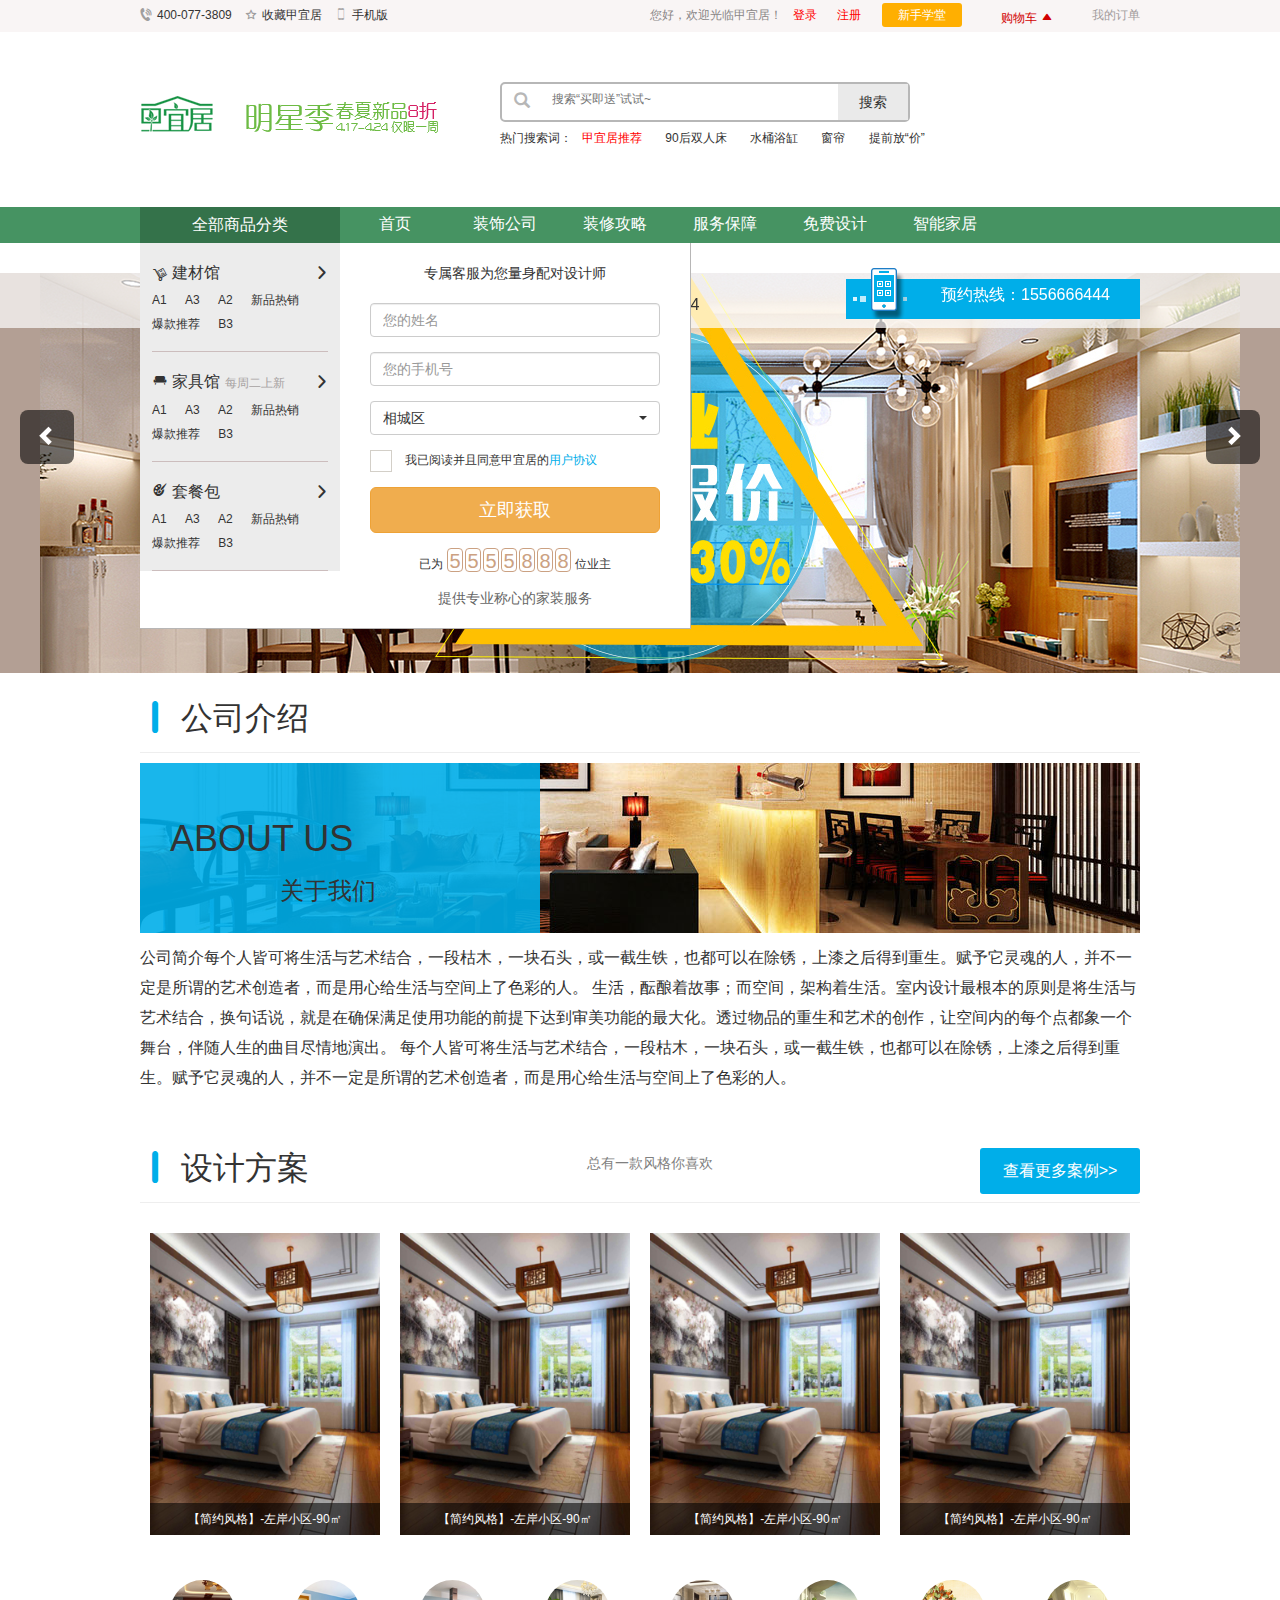
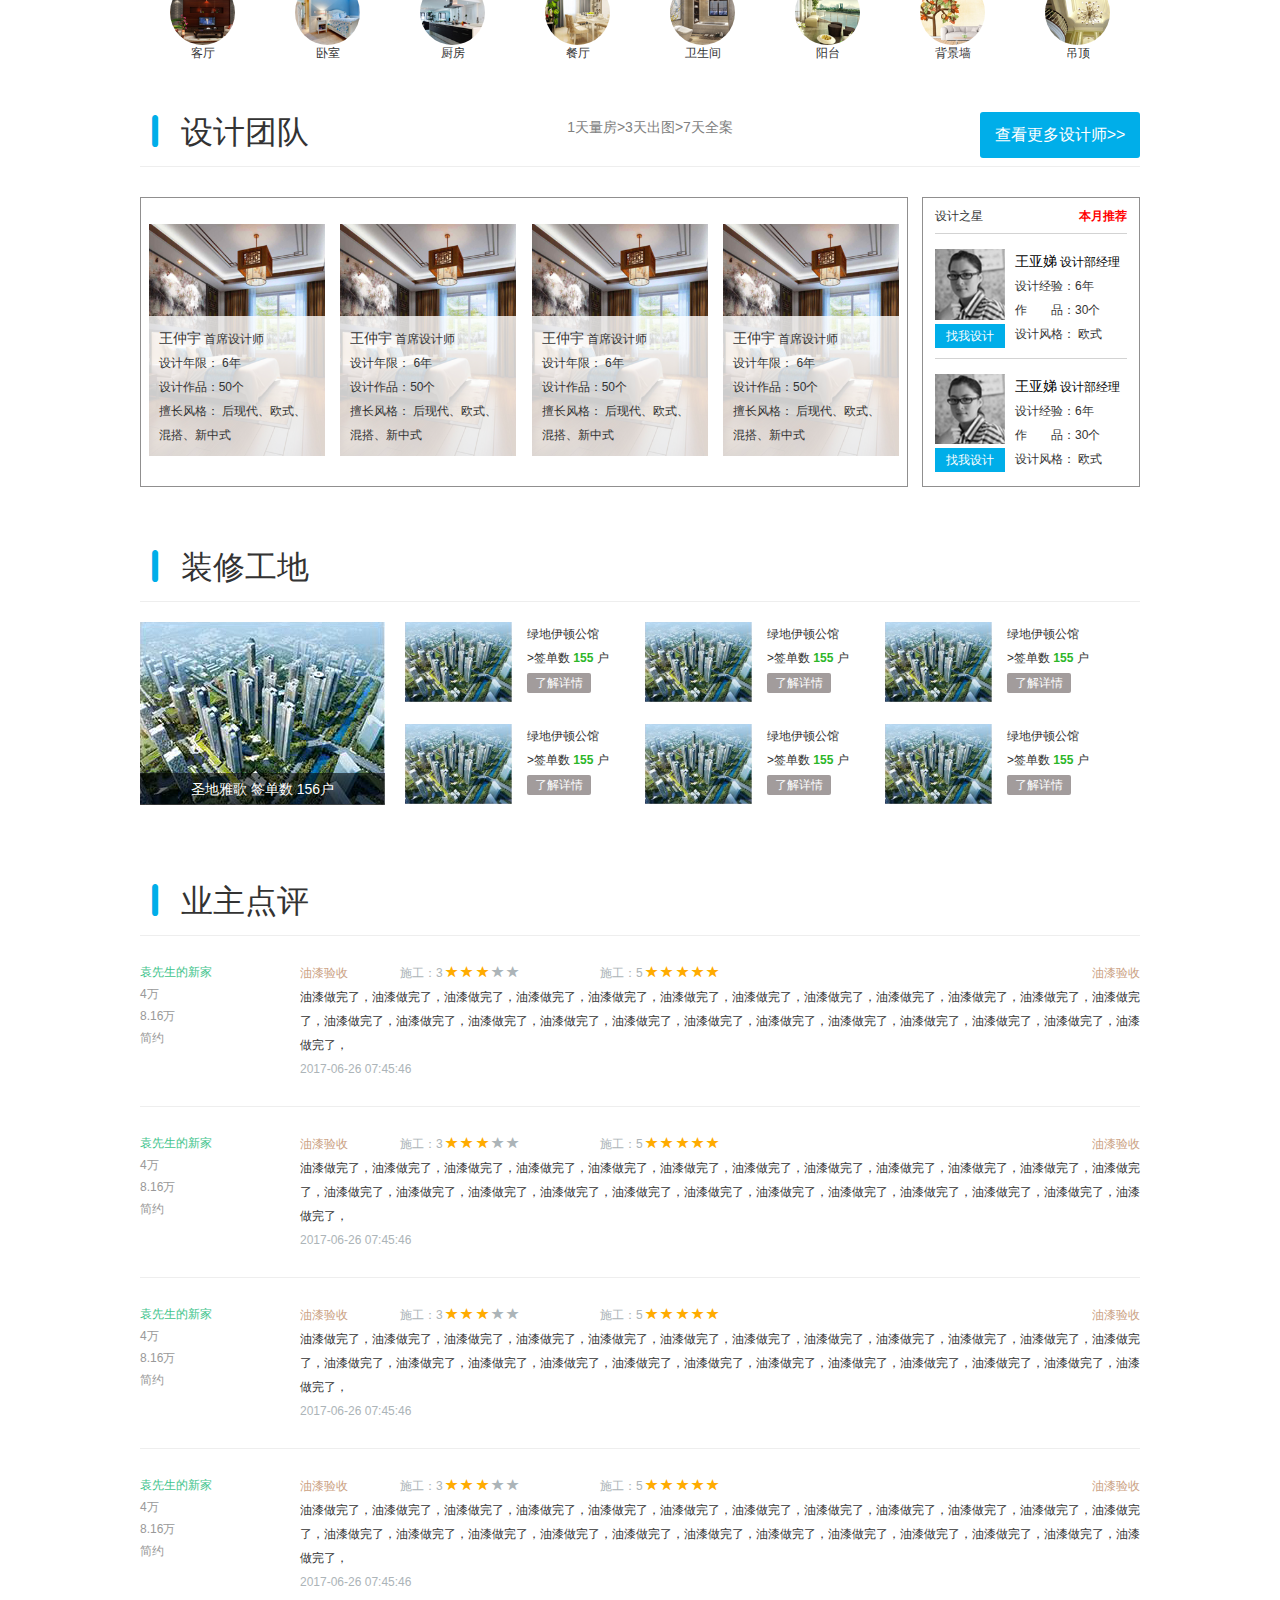
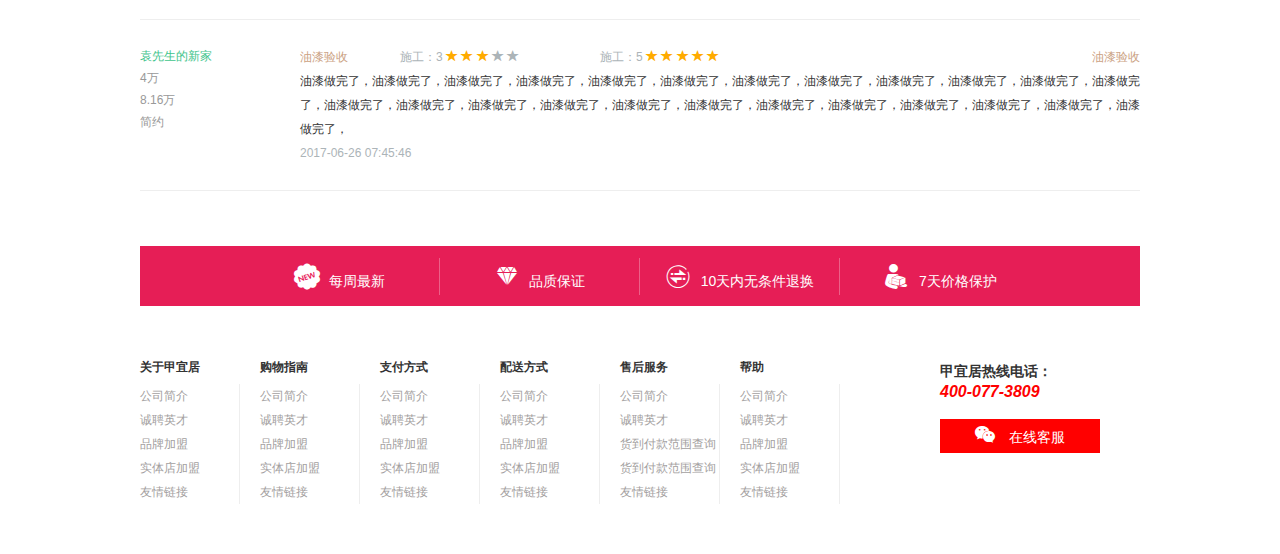
==== commit c174037c: "add page" ====
--- a/jyjjzgs.html
+++ b/jyjjzgs.html
@@ -2,7 +2,7 @@
 <html lang="en">
 
 <head>
-    <title>甲宜居首页</title>
+    <title>甲宜居家装公司</title>
     <meta charset="UTF-8">
     <meta name="viewport" content="width=device-width, initial-scale=1">
     <link href="content/component/bootstrap-3.3.7-dist/css/bootstrap.css" rel="stylesheet">
@@ -11,6 +11,8 @@
     <link href="content/css/basic.css" rel="stylesheet">
     <link href="content/css/buttons.css" rel="stylesheet">
     <link rel="stylesheet" type="text/css" href="content/icon/iconfont.css">
+    <link href="content/component/icheck1/skins/flat/red.css" rel="stylesheet">
+    <link href="content/component/icheck1/skins/all.css" rel="stylesheet">
 </head>
 
 <body>
@@ -83,6 +85,43 @@
                             <div class="HeadNav-TitL fl"> <i class="icon iconfont icon-tuiche"></i> 建材馆 </div>
                             <div class="HeadNav-TitR fr"> <i class="icon iconfont icon-jiantou1"></i> </div>
                         </div>
+                        <div class="List-HeadNav-protwo headnav-wrap">
+                            <a href="#">A1</a>
+                            <a href="#">A3</a>
+                            <a href="#">A2</a>
+                            <a href="#">新品热销</a>
+                            <a href="#">爆款推荐</a>
+                            <a href="#">B3</a>
+                        </div>
+
+                         <div class="HeadNav-Tit headnav-wrap clearfix">
+                            <div class="HeadNav-TitL fl"> <i class="icon iconfont icon-shafa"></i> 家具馆 <span class="xad">每周二上新</span> </div>
+                            <div class="HeadNav-TitR fr"> <i class="icon iconfont icon-jiantou1"></i> </div>
+                        </div>
+                        <div class="List-HeadNav-protwo headnav-wrap">
+                            <a href="#">A1</a>
+                            <a href="#">A3</a>
+                            <a href="#">A2</a>
+                            <a href="#">新品热销</a>
+                            <a href="#">爆款推荐</a>
+                            <a href="#">B3</a>
+                        </div>
+
+                         <div class="HeadNav-Tit headnav-wrap clearfix">
+                            <div class="HeadNav-TitL fl"> <i class="icon iconfont icon-diaoseban"></i> 套餐包  </div>
+                            <div class="HeadNav-TitR fr"> <i class="icon iconfont icon-jiantou1"></i> </div>
+                        </div>
+                        <div class="List-HeadNav-protwo headnav-wrap">
+                            <a href="#">A1</a>
+                            <a href="#">A3</a>
+                            <a href="#">A2</a>
+                            <a href="#">新品热销</a>
+                            <a href="#">爆款推荐</a>
+                            <a href="#">B3</a>
+                        </div>
+
+                        
+
                     </div>
                     <div class="head-nav-moduleB fr">
                         <h1 class="head-nav-message-tit">专属客服为您量身配对设计师</h1>
@@ -99,8 +138,16 @@
                             <option>园区</option>
                             </select>
                         </div>
-                        </div>
-                        </div>
+                        <div class="form-group head-nav-control">
+                            <input type="checkbox" class="check-red"> <span class="agreement-checkbox">我已阅读并且同意甲宜居的<a href="#">用户协议</a></span>
+                        </div>
+                        <div class="form-group head-nav-control">
+                            <botton class="btn btn-block btn-lg btn-warning">立即获取</botton>
+                        </div>
+                        <div class="head-nav-control service-mid">已为 <i>5</i><i>5</i><i>5</i><i>5</i><i>8</i><i>8</i><i>8</i> 位业主</div>
+                        <div class="head-nav-control service-bottom">提供专业称心的家装服务</div>
+                    </div>
+                </div>
             </div>
             <div class="head-nav-list fr">
                 <ul class="head-nav-list-ul clearfix">
@@ -632,6 +679,7 @@
     <script src="content/component/bootstrap-3.3.7-dist/js/bootstrap.js"></script>
     <script src="content/component/swiper2/idangerous.swiper.min.js"></script>
     <script src="content/component/bootstrap-select/bootstrap-select.js"></script>
+    <script src="content/component/icheck1/icheck.js"></script>
     <script src="content/js/basic.js"></script>
 </body>
 
--- a/content/css/basic.css
+++ b/content/css/basic.css
@@ -353,7 +353,7 @@
 }
 
 .headnav-wrap{
-    margin:0 8px;
+    margin:0 12px;
 }
 
 .head-nav-module{
@@ -373,6 +373,7 @@
 
 .head-nav-moduleA > .HeadNav-Tit{
     line-height:30px;
+    padding-top:15px;
 }
 
 .head-nav-message-tit{
@@ -386,12 +387,28 @@
     font-size:16px;
 }
 
+.HeadNav-TitL .xad{
+    font-size: 12px;
+    color: #a7a2a2;
+}
+
 .head-nav-moduleB{
     width: 350px;
 }
 
 .head-nav-control{
     padding:0 30px;
+}
+
+.List-HeadNav-protwo{
+    line-height:24px;
+    padding:0 0 15px 0;
+    border-bottom: 1px solid #ccbdbd;
+}
+
+.List-HeadNav-protwo a{
+    display: inline-block;
+    margin:0 15px 0 0;
 }
 
 /* 头部banner大图 */
@@ -490,6 +507,37 @@
     font-size: 16px;
 }
 
+.agreement-checkbox{
+    padding:0 0 0 10px;
+}
+
+.agreement-checkbox a{
+    color: #00aee9;
+}
+
+.service-bottom{
+    text-align: center;
+    font-size: 14px;
+    color: #666;
+}
+
+.service-mid{
+    text-align: center;
+    margin:5px 0 15px 0;
+}
+
+.service-mid i{
+    font-style: normal;
+    display: inline-block;
+    border-radius:4px;
+    font-size:20px;
+    width:16px;
+    height: 24px;
+    color: #cba182;
+    line-height:24px;
+    border:1px solid #cba182;
+    margin: 0 1px;
+}
 
 /* AboutUs部分 */
 
--- a/content/component/icheck1/skins/flat/red.css
+++ b/content/component/icheck1/skins/flat/red.css
@@ -0,0 +1,53 @@
+/* iCheck plugin Flat skin, red
+----------------------------------- */
+.icheckbox_flat-red,
+.iradio_flat-red {
+    display: inline-block;
+    *display: inline;
+    vertical-align: middle;
+    margin: 0;
+    padding: 0;
+    width: 20px;
+    height: 20px;
+    background: url(red.png) no-repeat;
+    border: none;
+    cursor: pointer;
+}
+
+.icheckbox_flat-red {
+    background-position: 0 0;
+}
+    .icheckbox_flat-red.checked {
+        background-position: -22px 0;
+    }
+    .icheckbox_flat-red.disabled {
+        background-position: -44px 0;
+        cursor: default;
+    }
+    .icheckbox_flat-red.checked.disabled {
+        background-position: -66px 0;
+    }
+
+.iradio_flat-red {
+    background-position: -88px 0;
+}
+    .iradio_flat-red.checked {
+        background-position: -110px 0;
+    }
+    .iradio_flat-red.disabled {
+        background-position: -132px 0;
+        cursor: default;
+    }
+    .iradio_flat-red.checked.disabled {
+        background-position: -154px 0;
+    }
+
+/* HiDPI support */
+@media (-o-min-device-pixel-ratio: 5/4), (-webkit-min-device-pixel-ratio: 1.25), (min-resolution: 120dpi), (min-resolution: 1.25dppx) {
+    .icheckbox_flat-red,
+    .iradio_flat-red {
+        background-image: url(red@2x.png);
+        -webkit-background-size: 176px 22px;
+        background-size: 176px 22px;
+    }
+}--- a/content/component/icheck1/skins/all.css
+++ b/content/component/icheck1/skins/all.css
@@ -0,0 +1,61 @@
+/* iCheck plugin skins
+----------------------------------- */
+@import url("minimal/_all.css");
+/*
+@import url("minimal/minimal.css");
+@import url("minimal/red.css");
+@import url("minimal/green.css");
+@import url("minimal/blue.css");
+@import url("minimal/aero.css");
+@import url("minimal/grey.css");
+@import url("minimal/orange.css");
+@import url("minimal/yellow.css");
+@import url("minimal/pink.css");
+@import url("minimal/purple.css");
+*/
+
+@import url("square/_all.css");
+/*
+@import url("square/square.css");
+@import url("square/red.css");
+@import url("square/green.css");
+@import url("square/blue.css");
+@import url("square/aero.css");
+@import url("square/grey.css");
+@import url("square/orange.css");
+@import url("square/yellow.css");
+@import url("square/pink.css");
+@import url("square/purple.css");
+*/
+
+@import url("flat/_all.css");
+/*
+@import url("flat/flat.css");
+@import url("flat/red.css");
+@import url("flat/green.css");
+@import url("flat/blue.css");
+@import url("flat/aero.css");
+@import url("flat/grey.css");
+@import url("flat/orange.css");
+@import url("flat/yellow.css");
+@import url("flat/pink.css");
+@import url("flat/purple.css");
+*/
+
+@import url("line/_all.css");
+/*
+@import url("line/line.css");
+@import url("line/red.css");
+@import url("line/green.css");
+@import url("line/blue.css");
+@import url("line/aero.css");
+@import url("line/grey.css");
+@import url("line/orange.css");
+@import url("line/yellow.css");
+@import url("line/pink.css");
+@import url("line/purple.css");
+*/
+
+@import url("polaris/polaris.css");
+
+@import url("futurico/futurico.css");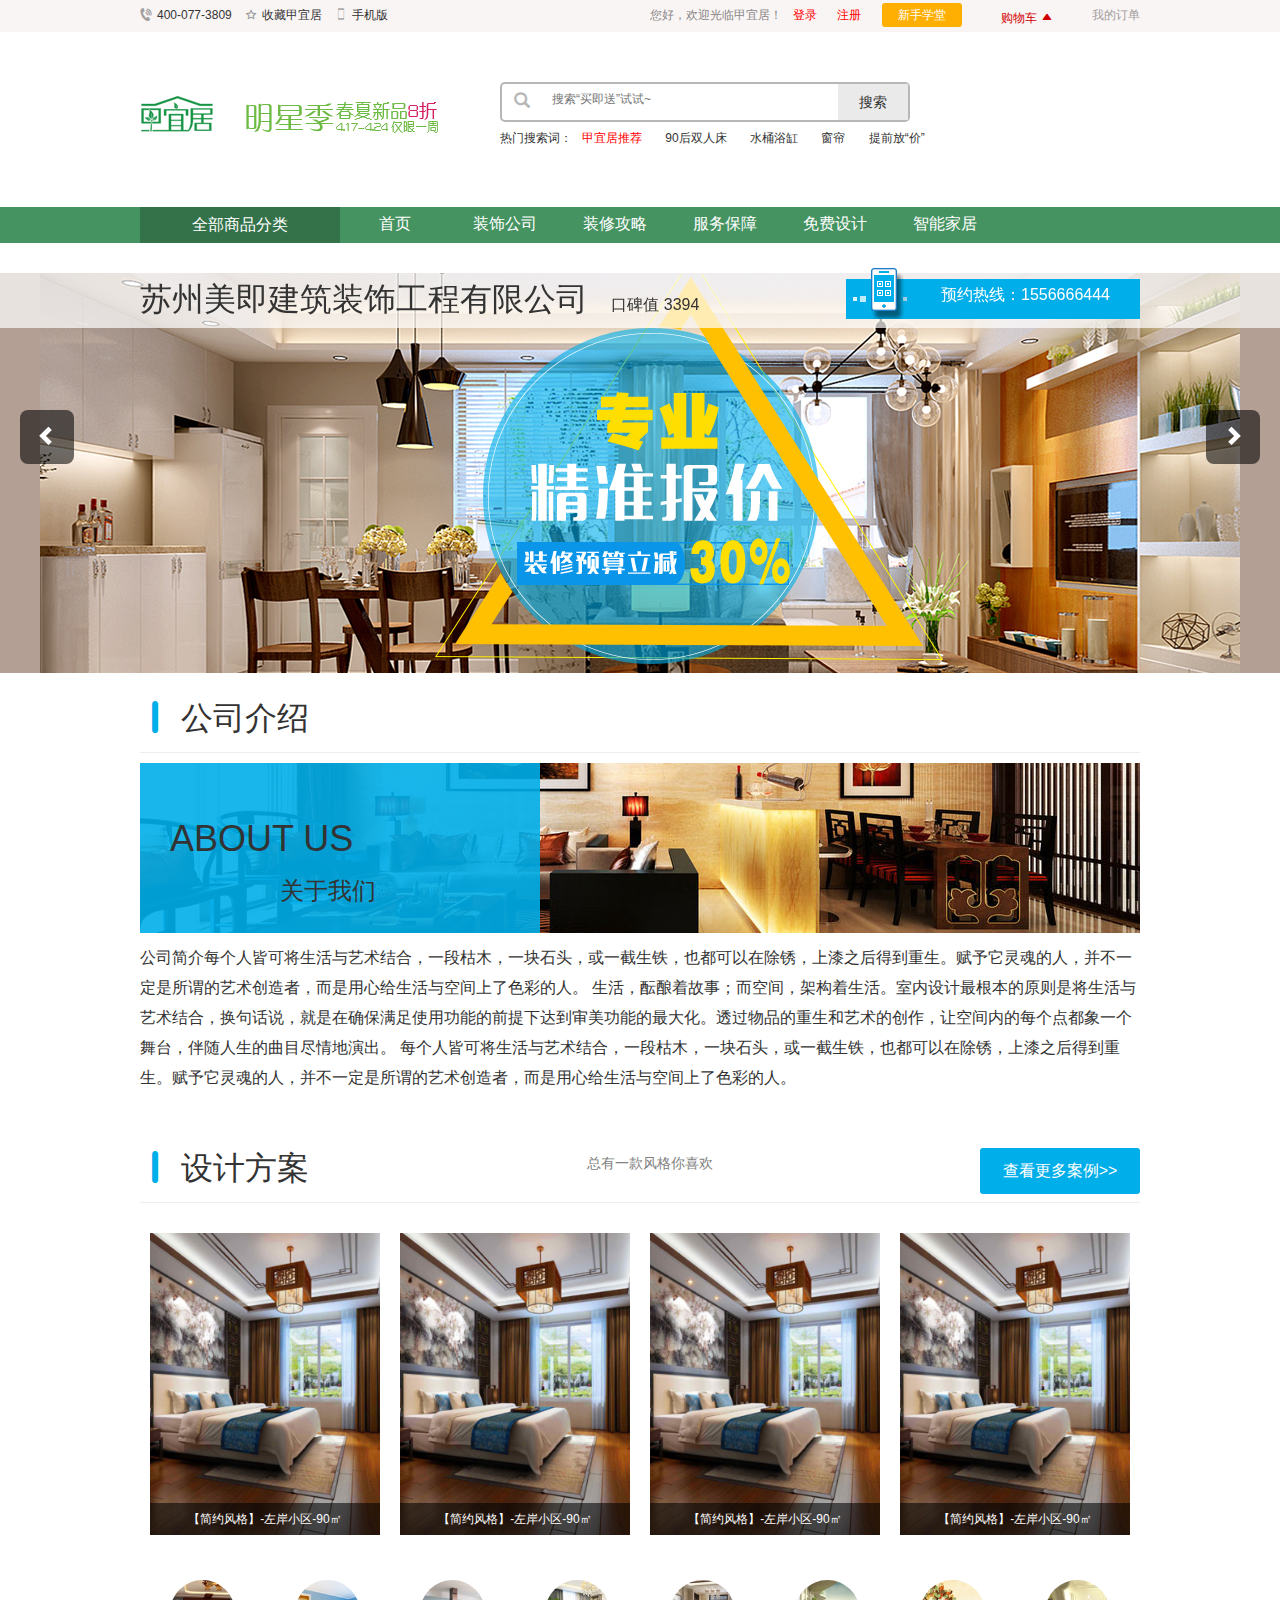
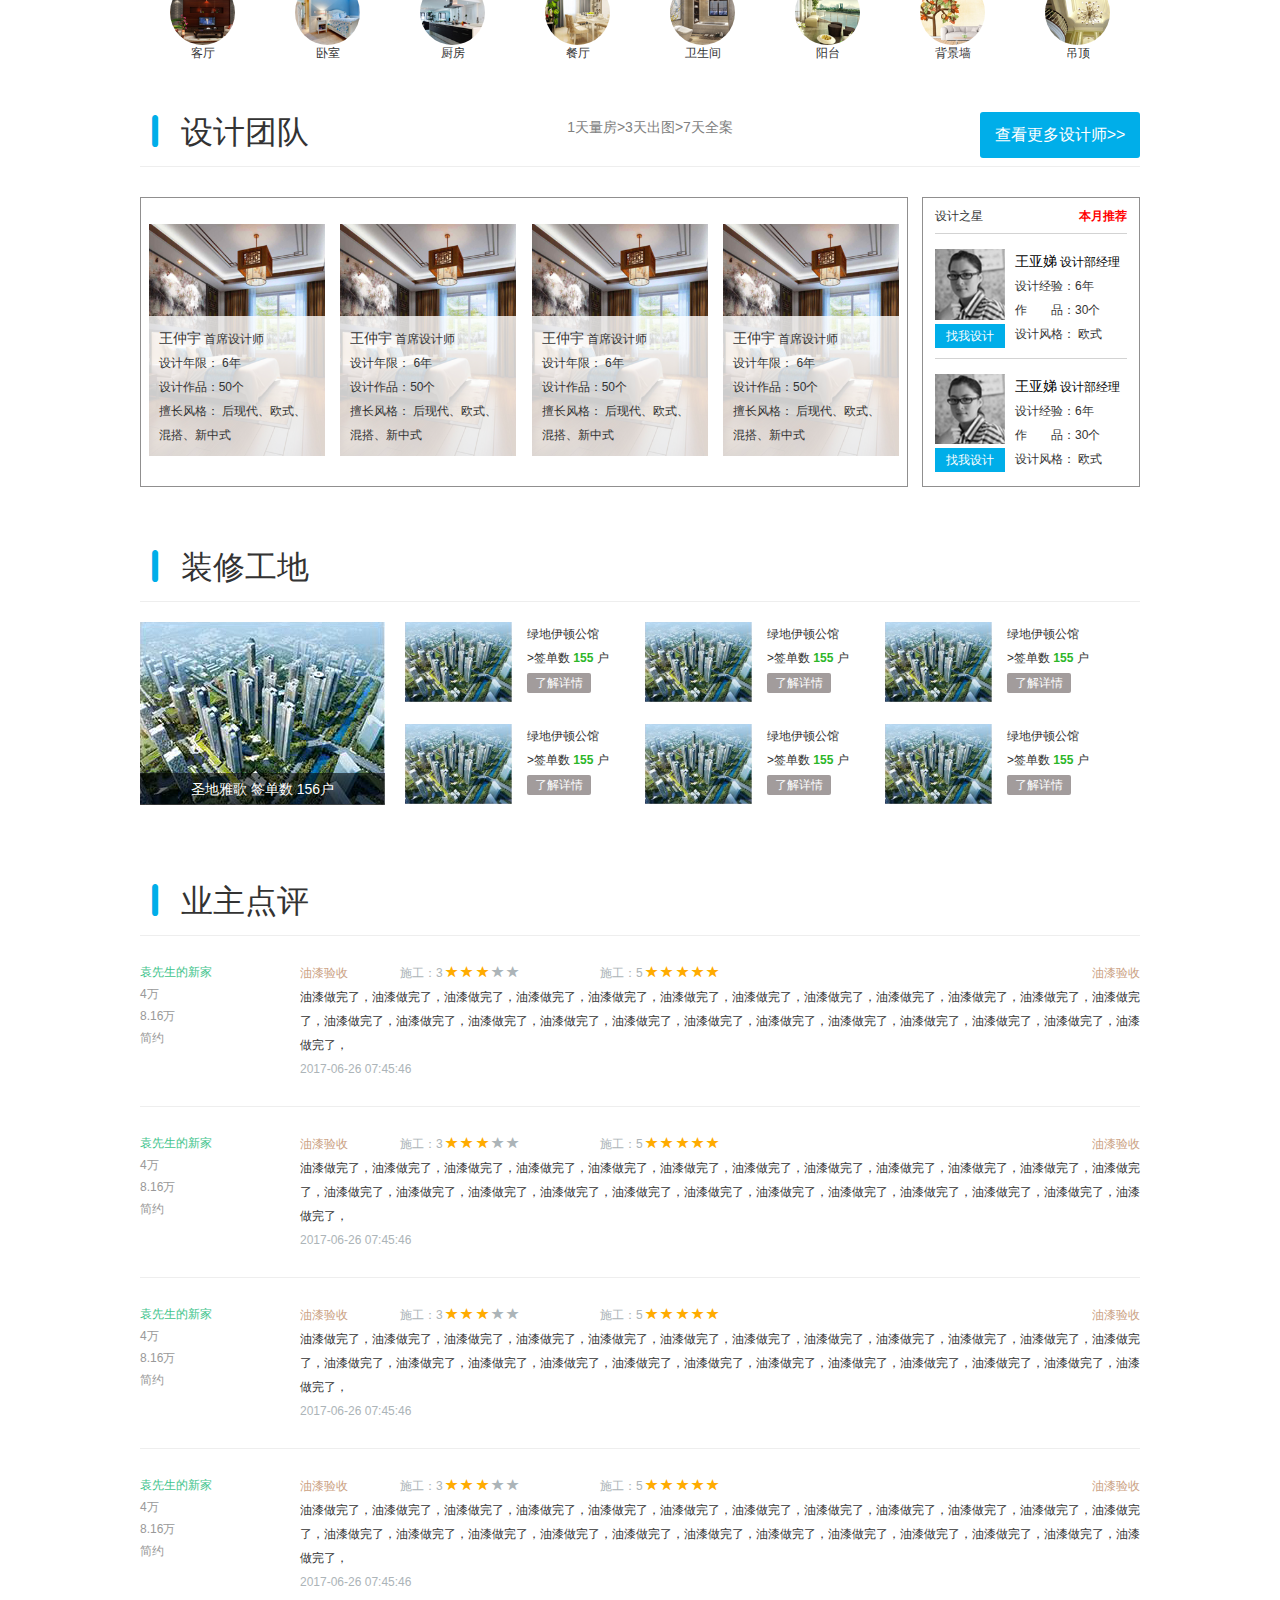
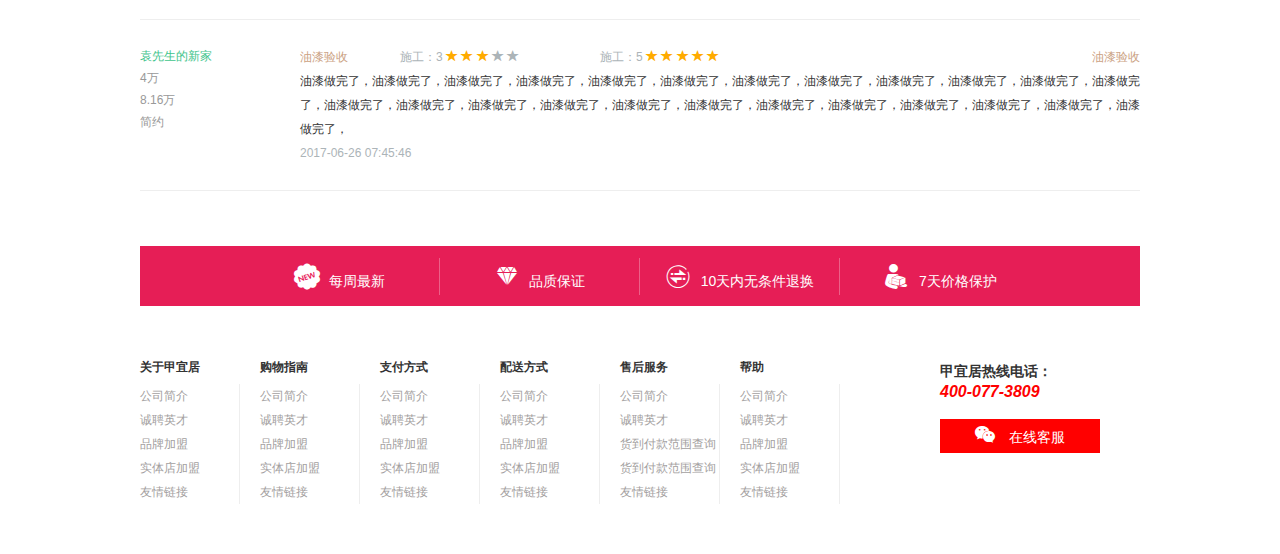
==== commit 9c77ec50: "2017-7-19" ====
--- a/jyjjzgs.html
+++ b/jyjjzgs.html
@@ -81,46 +81,65 @@
                 <div class="head-nav-button"><a href="#">全部商品分类</a></div>
                 <div class="head-nav-module clearfix">
                     <div class="head-nav-moduleA fl">
-                        <div class="HeadNav-Tit headnav-wrap clearfix">
-                            <div class="HeadNav-TitL fl"> <i class="icon iconfont icon-tuiche"></i> 建材馆 </div>
-                            <div class="HeadNav-TitR fr"> <i class="icon iconfont icon-jiantou1"></i> </div>
-                        </div>
-                        <div class="List-HeadNav-protwo headnav-wrap">
-                            <a href="#">A1</a>
-                            <a href="#">A3</a>
-                            <a href="#">A2</a>
-                            <a href="#">新品热销</a>
-                            <a href="#">爆款推荐</a>
-                            <a href="#">B3</a>
-                        </div>
-
-                         <div class="HeadNav-Tit headnav-wrap clearfix">
-                            <div class="HeadNav-TitL fl"> <i class="icon iconfont icon-shafa"></i> 家具馆 <span class="xad">每周二上新</span> </div>
-                            <div class="HeadNav-TitR fr"> <i class="icon iconfont icon-jiantou1"></i> </div>
-                        </div>
-                        <div class="List-HeadNav-protwo headnav-wrap">
-                            <a href="#">A1</a>
-                            <a href="#">A3</a>
-                            <a href="#">A2</a>
-                            <a href="#">新品热销</a>
-                            <a href="#">爆款推荐</a>
-                            <a href="#">B3</a>
-                        </div>
-
-                         <div class="HeadNav-Tit headnav-wrap clearfix">
-                            <div class="HeadNav-TitL fl"> <i class="icon iconfont icon-diaoseban"></i> 套餐包  </div>
-                            <div class="HeadNav-TitR fr"> <i class="icon iconfont icon-jiantou1"></i> </div>
-                        </div>
-                        <div class="List-HeadNav-protwo headnav-wrap">
-                            <a href="#">A1</a>
-                            <a href="#">A3</a>
-                            <a href="#">A2</a>
-                            <a href="#">新品热销</a>
-                            <a href="#">爆款推荐</a>
-                            <a href="#">B3</a>
-                        </div>
-
-                        
+                        <ul class="head-nav-moduleA-UL" >
+                            <li class="headnav-wrap" >
+                                <div class="HeadNav-Tit clearfix">
+                                    <div class="HeadNav-TitL fl"> <i class="icon iconfont icon-tuiche"></i> 建材馆 </div>
+                                    <div class="HeadNav-TitR fr"> <i class="icon iconfont icon-jiantou1"></i> </div>
+                                </div>
+                                <div class="List-HeadNav-protwo">
+                                    <a href="#">A1</a>
+                                    <a href="#">A3</a>
+                                    <a href="#">A2</a>
+                                    <a href="#">新品热销</a>
+                                    <a href="#">爆款推荐</a>
+                                    <a href="#">B3</a>
+                                </div>
+                            </li>
+                            <li class="headnav-wrap" >
+                                <div class="HeadNav-Tit clearfix">
+                                    <div class="HeadNav-TitL fl"> <i class="icon iconfont icon-shafa"></i> 家具馆 <span class="xad">每周二上新</span> </div>
+                                    <div class="HeadNav-TitR fr"> <i class="icon iconfont icon-jiantou1"></i> </div>
+                                </div>
+                                <div class="List-HeadNav-protwo">
+                                    <a href="#">A1</a>
+                                    <a href="#">A3</a>
+                                    <a href="#">A2</a>
+                                    <a href="#">新品热销</a>
+                                    <a href="#">爆款推荐</a>
+                                    <a href="#">B3</a>
+                                </div>
+                            </li>
+                            <li class="headnav-wrap" >
+                                <div class="HeadNav-Tit clearfix">
+                                    <div class="HeadNav-TitL fl"> <i class="icon iconfont icon-bussiness"></i> 套餐包 </div>
+                                    <div class="HeadNav-TitR fr"> <i class="icon iconfont icon-jiantou1"></i> </div>
+                                </div>
+                                <div class="List-HeadNav-protwo">
+                                    <a href="#">A1</a>
+                                    <a href="#">A3</a>
+                                    <a href="#">A2</a>
+                                    <a href="#">新品热销</a>
+                                    <a href="#">爆款推荐</a>
+                                    <a href="#">B3</a>
+                                </div>
+                            </li>
+                            <li class="headnav-wrap" >
+                                <div class="HeadNav-Tit clearfix">
+                                    <div class="HeadNav-TitL fl"> <i class="icon iconfont icon-diaoseban"></i> 艺术品馆 </div>
+                                    <div class="HeadNav-TitR fr"> <i class="icon iconfont icon-jiantou1"></i> </div>
+                                </div>                             
+                            </li>
+                            <li class="headnav-wrap" >
+                                <div class="HeadNav-Tit clearfix">
+                                    <div class="HeadNav-TitL fl"> <i class="icon iconfont icon-3d"></i> 全景图 <span class="xad">热卖排行</span> </div>
+                                    <div class="HeadNav-TitR fr"> <i class="icon iconfont icon-jiantou1"></i> </div>
+                                </div>                             
+                            </li>
+                        </ul>
+
+                        <div class="HeadNav-FreeOffer" ><a href="#">免费报价/免费设计</a></div>
+
 
                     </div>
                     <div class="head-nav-moduleB fr">
--- a/content/css/basic.css
+++ b/content/css/basic.css
@@ -360,7 +360,7 @@
     width:551px;
     position:absolute;
     z-index:100;
-    padding:0px 0px 20px 0px;
+    display:none;
     border-right: 1px solid #b7b6b6;
     border-bottom: 1px solid #b7b6b6;
     background-color: #fff;
@@ -371,9 +371,14 @@
     background-color: #ececec;
 }
 
-.head-nav-moduleA > .HeadNav-Tit{
+.head-nav-moduleA-UL li{
+    padding:0 0 6px 0;    
+    border-bottom: 1px solid #ccbdbd;
+}
+
+.head-nav-moduleA-UL li > .HeadNav-Tit{
     line-height:30px;
-    padding-top:15px;
+    padding-top:6px;
 }
 
 .head-nav-message-tit{
@@ -402,13 +407,21 @@
 
 .List-HeadNav-protwo{
     line-height:24px;
-    padding:0 0 15px 0;
-    border-bottom: 1px solid #ccbdbd;
 }
 
 .List-HeadNav-protwo a{
     display: inline-block;
     margin:0 15px 0 0;
+}
+
+.HeadNav-FreeOffer{
+    line-height:50px;
+    text-align: center;
+}
+
+.HeadNav-FreeOffer a{
+    font-size: 16px;
+    color: red;
 }
 
 /* 头部banner大图 */
--- a/content/icon/iconfont.css
+++ b/content/icon/iconfont.css
@@ -1,10 +1,10 @@
 
 @font-face {font-family: "iconfont";
-  src: url('iconfont.eot?t=1500262142854'); /* IE9*/
-  src: url('iconfont.eot?t=1500262142854#iefix') format('embedded-opentype'), /* IE6-IE8 */
-  url('iconfont.woff?t=1500262142854') format('woff'), /* chrome, firefox */
-  url('iconfont.ttf?t=1500262142854') format('truetype'), /* chrome, firefox, opera, Safari, Android, iOS 4.2+*/
-  url('iconfont.svg?t=1500262142854#iconfont') format('svg'); /* iOS 4.1- */
+  src: url('iconfont.eot?t=1500429771122'); /* IE9*/
+  src: url('iconfont.eot?t=1500429771122#iefix') format('embedded-opentype'), /* IE6-IE8 */
+  url('iconfont.woff?t=1500429771122') format('woff'), /* chrome, firefox */
+  url('iconfont.ttf?t=1500429771122') format('truetype'), /* chrome, firefox, opera, Safari, Android, iOS 4.2+*/
+  url('iconfont.svg?t=1500429771122#iconfont') format('svg'); /* iOS 4.1- */
 }
 
 .iconfont {
@@ -32,6 +32,8 @@
 
 .icon-arrow-left-copy:before { content: "\e60c"; }
 
+.icon-bussiness:before { content: "\e601"; }
+
 .icon-jiantou1:before { content: "\e602"; }
 
 .icon-weixin:before { content: "\e65f"; }
